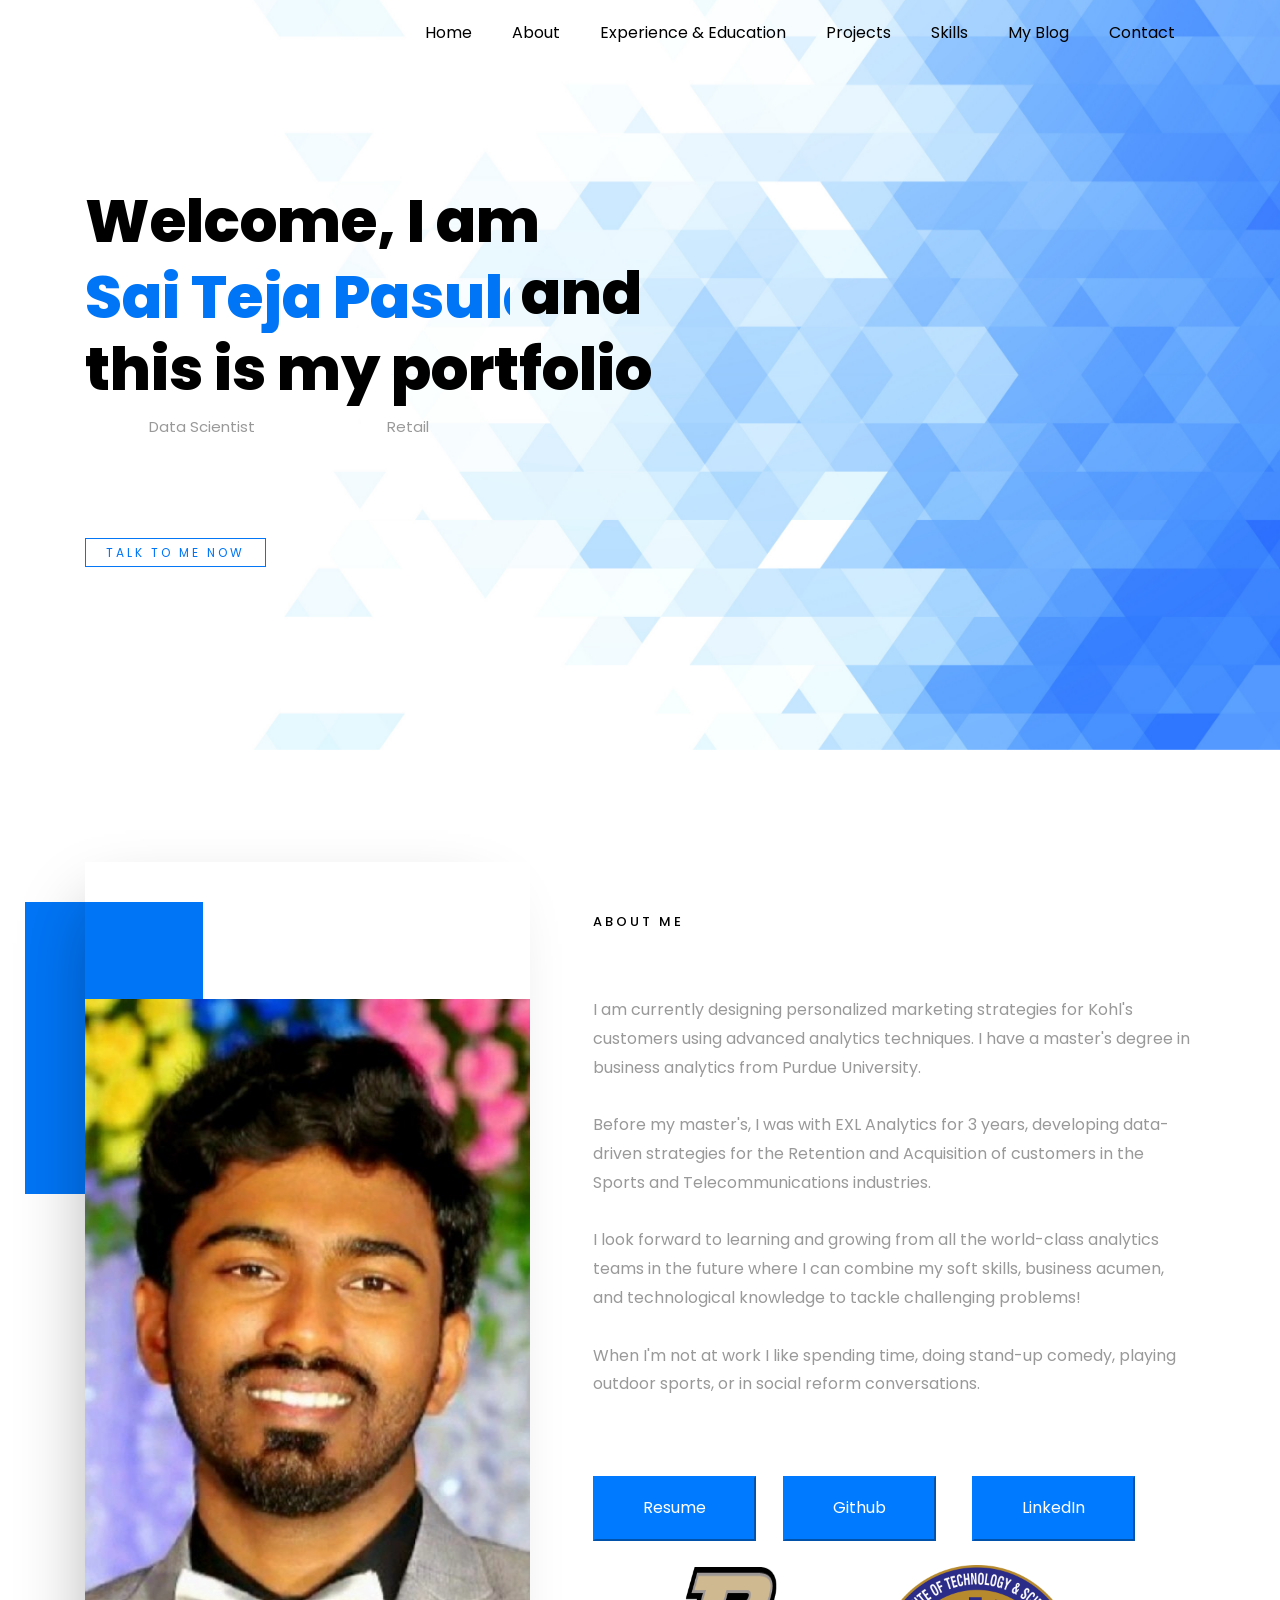
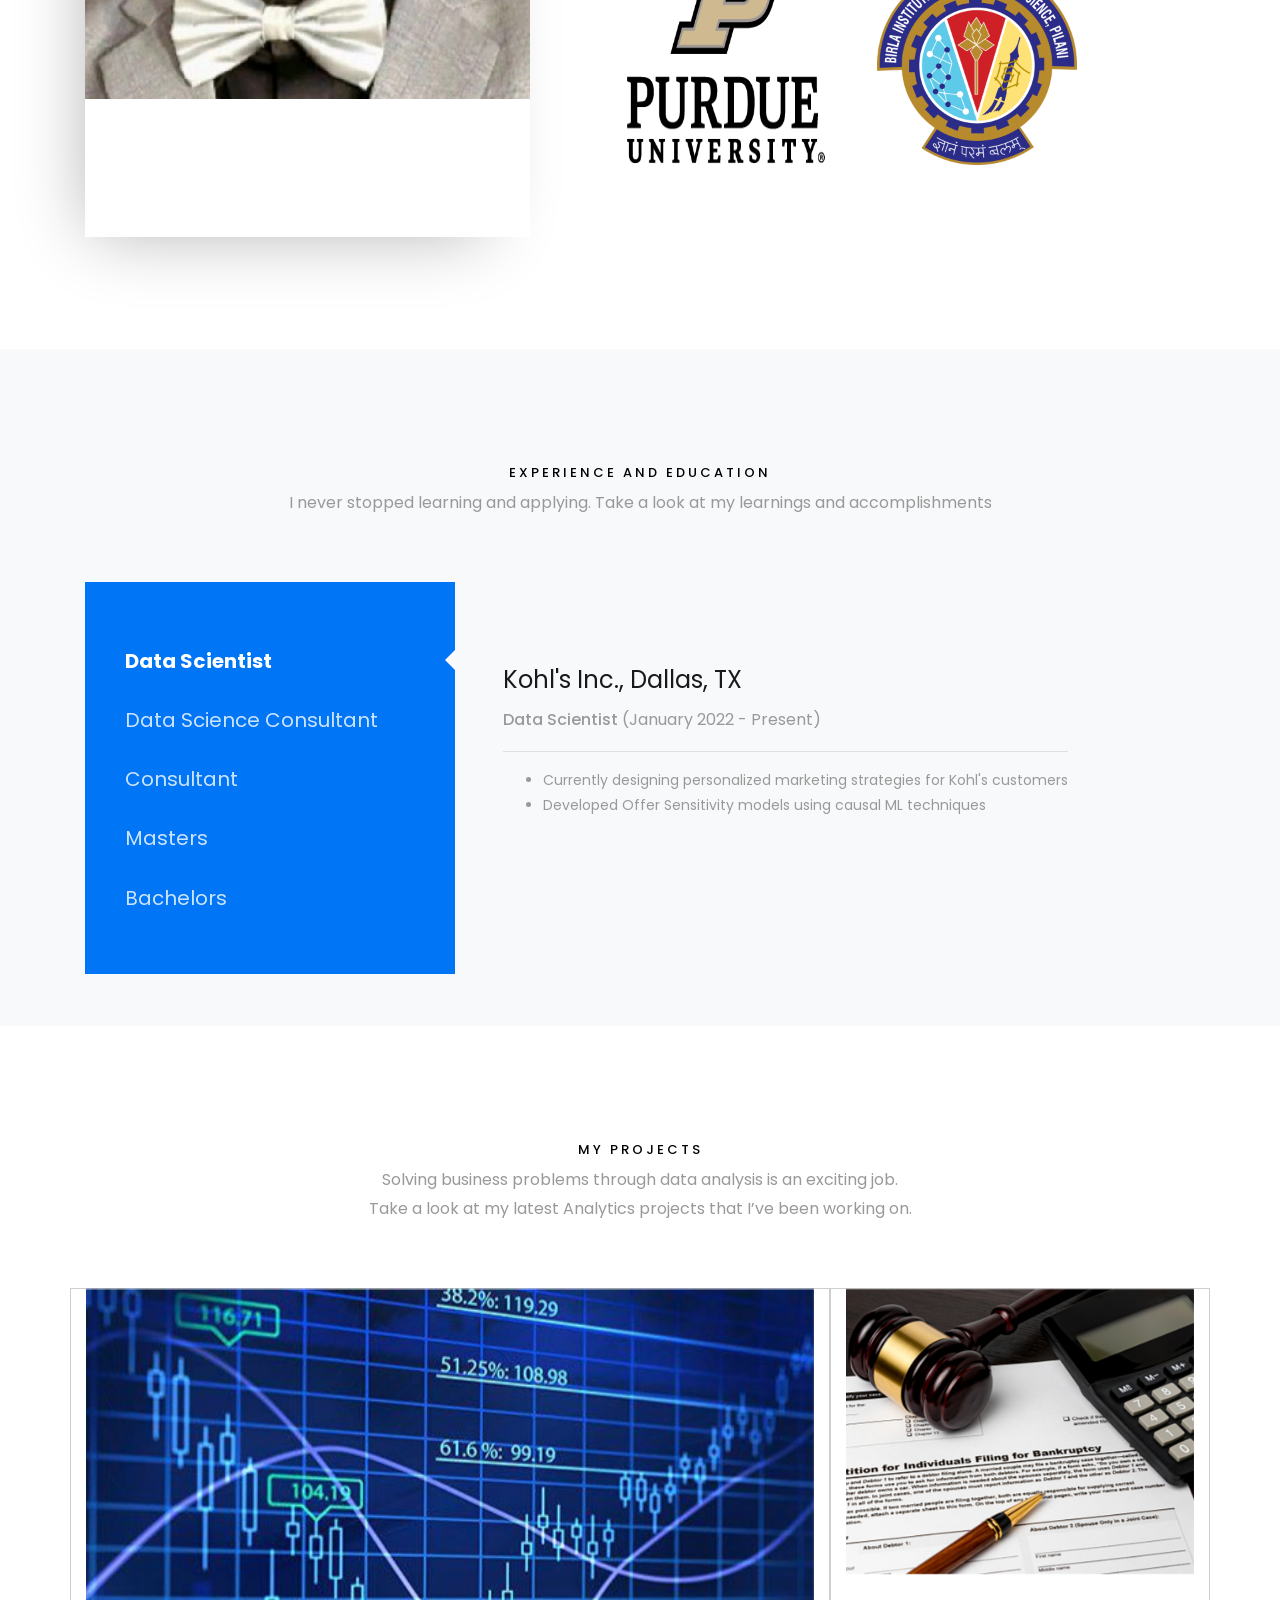
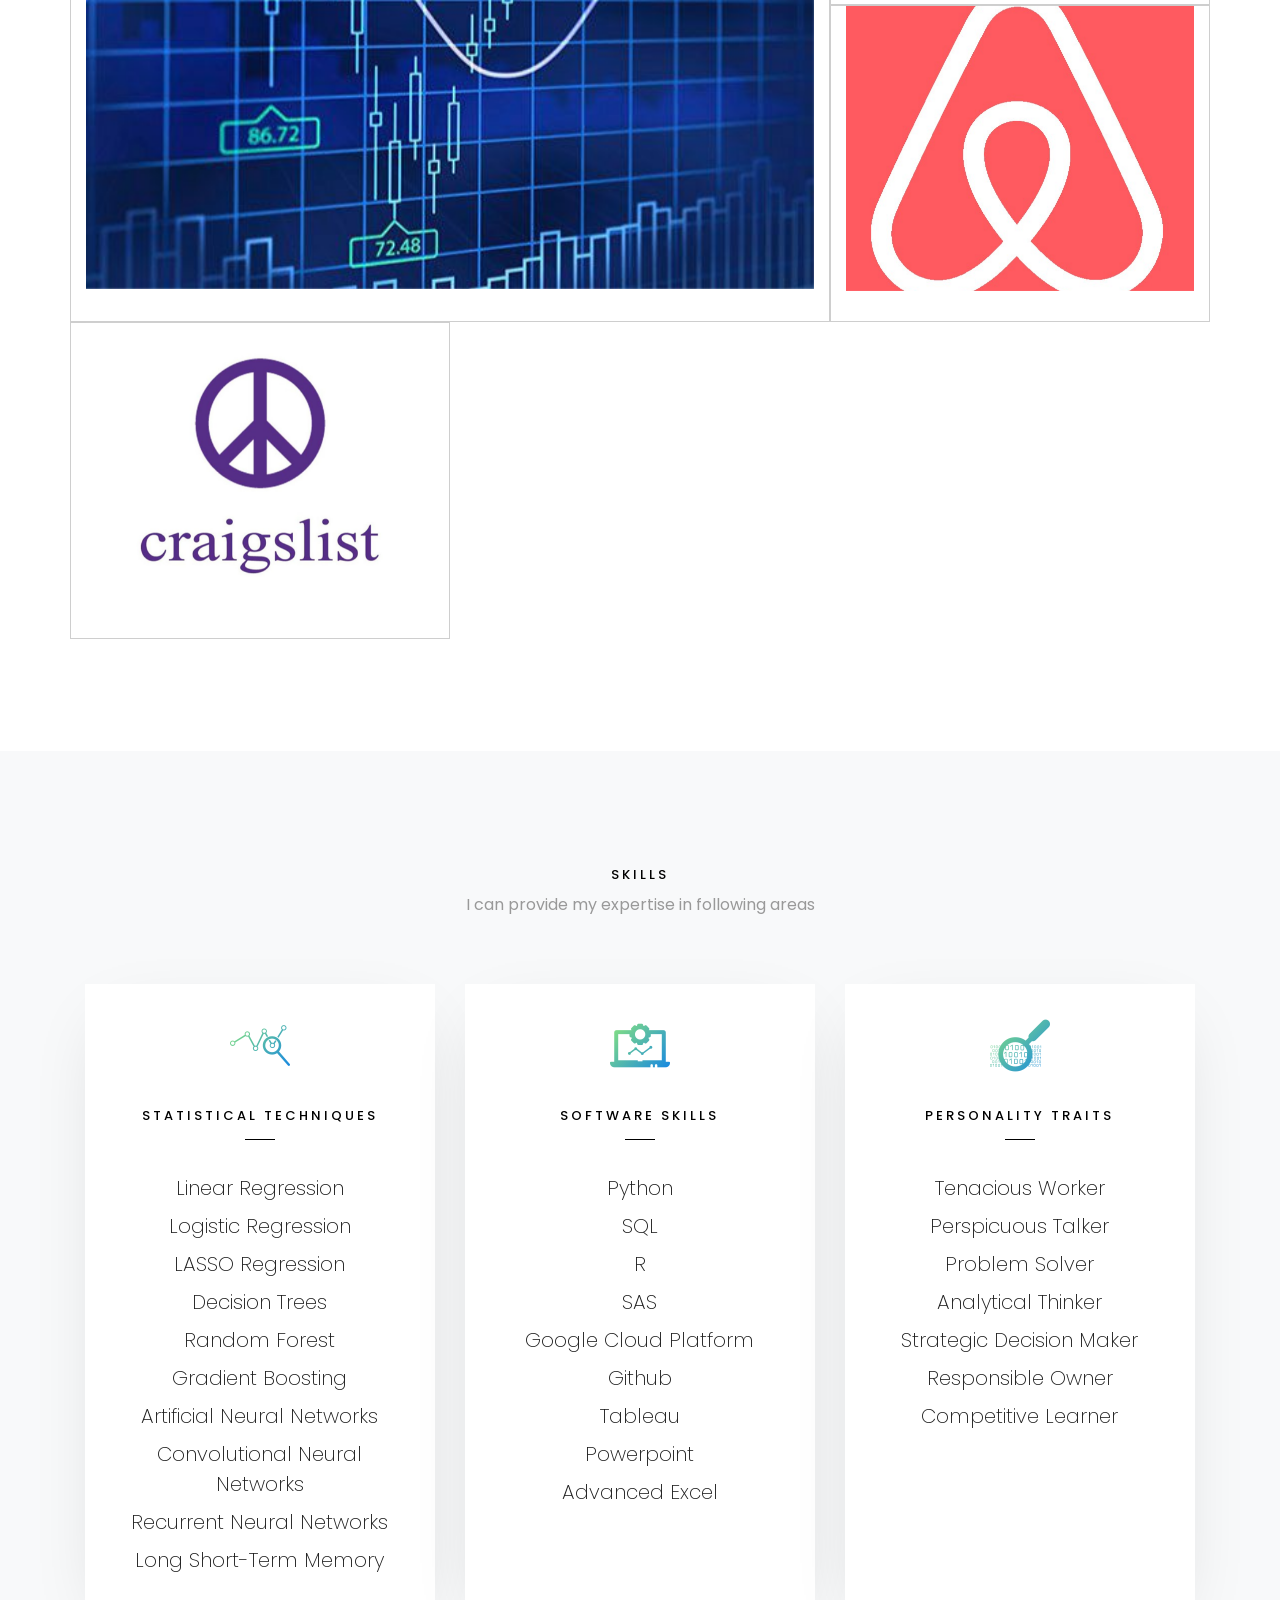
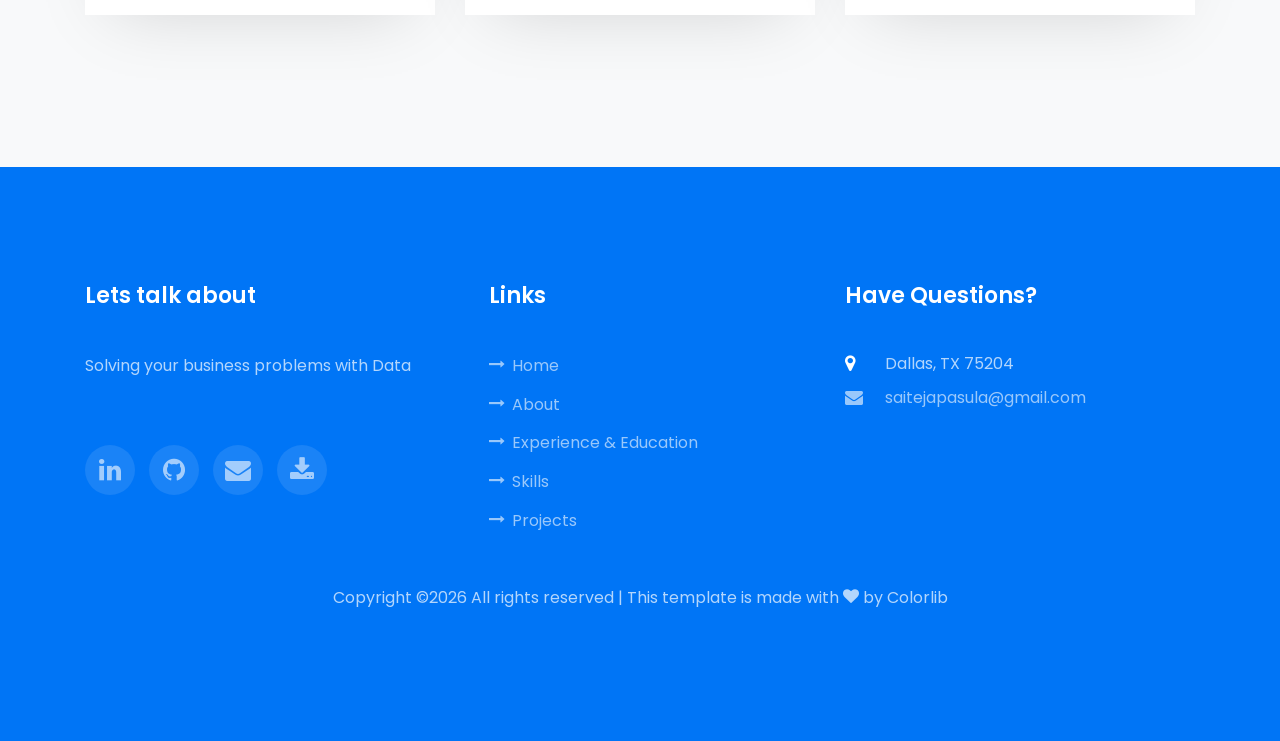
==== Sai/index.html @ 089a7218 "Update index.html" ====
<!DOCTYPE html>
<html lang="en">

<!--Top Ribbon Section-->
  <head>
    <title>Sai Teja Pasula's Portfolio</title>
    <meta charset="utf-8">
    <meta name="viewport" content="width=device-width, initial-scale=1, shrink-to-fit=no">
    
    <link href="https://fonts.googleapis.com/css?family=Poppins:100,200,300,400,500,600,700,800,900" rel="stylesheet">

    <link rel="stylesheet" href="css/open-iconic-bootstrap.min.css">
    <link rel="stylesheet" href="css/animate.css">
    
    <link rel="stylesheet" href="css/owl.carousel.min.css">
    <link rel="stylesheet" href="css/owl.theme.default.min.css">
    <link rel="stylesheet" href="css/magnific-popup.css">

    <link rel="stylesheet" href="css/aos.css">

    <link rel="stylesheet" href="css/ionicons.min.css">
    
    <link rel="stylesheet" href="css/flaticon.css">
    <link rel="stylesheet" href="css/icomoon.css">
    <link rel="stylesheet" href="css/style.css">
	<link rel="icon" type="image/png" href="images/favicon.png">
	<link rel="icon" type="image/png" href="/images/favicon.png">
  </head>
  <body data-spy="scroll" data-target=".site-navbar-target" data-offset="300">
	  
	  
    <nav class="navbar navbar-expand-lg navbar-dark ftco_navbar bg-dark ftco-navbar-light site-navbar-target" id="ftco-navbar">
	    <div class="container">
	      <a class="navbar-brand" href="index.html"></a>
	      <button class="navbar-toggler js-fh5co-nav-toggle fh5co-nav-toggle" type="button" data-toggle="collapse" data-target="#ftco-nav" aria-controls="ftco-nav" aria-expanded="false" aria-label="Toggle navigation">
	        <span class="oi oi-menu"></span> Menu
	      </button>

	      <div class="collapse navbar-collapse" id="ftco-nav">
	        <ul class="navbar-nav nav ml-auto">
	          <li class="nav-item"><a href="#home-section" class="nav-link"><span>Home</span></a></li>
	          <li class="nav-item"><a href="#about-section" class="nav-link"><span>About</span></a></li>
	          <li class="nav-item"><a href="#services-section" class="nav-link"><span>Experience & Education</span></a></li>
			  <li class="nav-item"><a href="#projects-section" class="nav-link"><span>Projects</span></a></li>
			  <li class="nav-item"><a href="#skills-section" class="nav-link"><span>Skills</span></a></li>
	           <li class="nav-item"><a href="https://saitejapasula.medium.com/" class="nav-link" target="_blank"><span>My Blog</span></a></li>
	          <li class="nav-item"><a href="#contact-section" class="nav-link"><span>Contact</span></a></li>
	        </ul>
	      </div>
	    </div>
	  </nav>

<!--home-section starts -->
	  <section id="home-section" class="hero">
		  <div class="home-slider  owl-carousel">
	      <div class="slider-item" style="background-image:url(images/background.jpg);">
	      	<div class="overlay">
	      	</div>
	        <div class="container">
	          <div class="row d-flex no-gutters slider-text align-items-end justify-content-end" data-scrollax-parent="true">
		          <div class="one-forth d-flex align-items-center ftco-animate" data-scrollax=" properties: { translateY: '90%' }">
		          	<div class="text">
			            <h1 class="mb-8 mt-3">Welcome, I  am <span id='shiv'>Sai Teja Pasula</span> and this is my portfolio</h1>
						
						<div style="padding-bottom:4px" id="slotmachine">
							<div class="sl_frame col-md-4">
								<ul class="slot-machine no-bullets" style="text-align:right">
								  <li>Data Scientist</li>
								  <li>Consultant</li>
								  <li>Business Analyst</li>
								</ul>
							</div>
							<div class="sl_frame col-md-4">
								<ul class="slot-machine no-bullets" style="text-align:right">
								  <li>Retail</li>
								  <li>Telecommunications</li>
								  <li>Sports</li>
								</ul>
							</div>

						</div>
						
						<div id="section07" class="demo">
							<a href="#about-section" class="nav-link"><span></span><span></span><span></span></a>
						</div>
						
			            <p><a href="#contact-section" class="btn-custom homebutton" data-animation="fadeInRight" data-delay="1.0s" style="animation-delay:1s;">Talk to me now</a></p>

		            </div>
		          </div>
	        	</div>
	        </div>
	      </div>
	    </div>
    </section>
<!--home-section ends -->


<!--about-section starts -->
    <section class="ftco-about ftco-counter img ftco-section" id="about-section">
    	<div class="container">
    		<div class="row d-flex">
    			<div class="col-md-6 col-lg-5 d-flex">
    				<div class="img-about img d-flex align-items-stretch">
    					<div class="overlay"></div>
	    				<div class="img d-flex align-self-stretch align-items-center" style="background-image:url(images/PST_new.png);background-size: auto 700px;">
	    				</div>
    				</div>
    			</div>
    			<div class="col-md-6 col-lg-7 pl-lg-5 py-5">
    				<div class="row justify-content-start pb-3">
		          <div class="col-md-12 heading-section ftco-animate">
		          	 <span class="subheading">About Me</span>
					<p>
					<br/><br/>
					I am currently designing personalized marketing strategies for Kohl's customers using advanced analytics techniques. I have a master's degree in business analytics from Purdue University. 
					<br/><br/>
					Before my master's, I was with EXL Analytics for 3 years, developing data-driven strategies for the Retention and Acquisition of customers in the Sports and Telecommunications industries.
					<br/><br/>
					I look forward to learning and growing from all the world-class analytics teams in the future where I can combine my soft skills, business acumen, and technological knowledge to tackle challenging problems!
					<br/><br/>
					When I'm not at work I like spending time, doing stand-up comedy, playing outdoor sports, or in social reform conversations.
					<br/><br/>
					</p>
		          </div>
		        </div>

	          <div class="counter-wrap ftco-animate d-flex mt-md-3">
	          	<div class="row">
	          		<div class="col-md-4">
	                	<a href='Resume.pdf' download="Resume_SaiTejaPasula" target="_blank"><input href="" type="submit" value="Resume" class="btn-primary py-3 px-5 aboutmebutton"></a>
          			</div>
          			<div class="col-md-4">
	                	<a href='https://github.com/saiteja-2811' target="_blank"><input type="submit" value="Github" class="btn-primary py-3 px-5 aboutmebutton"></a>
	                </div>
          			<div class="col-md-4">
	                	<a href='https://www.linkedin.com/in/pst1320/' target="_blank"><input type="submit" value="LinkedIn" class="btn-primary py-3 px-5 aboutmebutton"></a>
	                </div>
          		</div>
              	</div>
				
				<div class="counter-wrap ftco-animate d-flex">
					<div class="row">
						<div class="col-md-5 p-4 ml-4">
							<a href="https://krannert.purdue.edu/masters/business-analytics-and-information-management" target="_blank"><img src="images/Purdue.png" alt="Purdue" style="width:200px;height:200px;"></a>
						</div>
						<div class="col-md-5 p-4 ml-4">
							<a href="https://www.bits-pilani.ac.in/Hyderabad/index.aspx"  target="_blank"><img href="" src="images/bitsh.png" alt="Carlson" style="width:200px;height:200px;"></a>
						</div>
					</div>
				</div>
			  
	        </div>
        </div>
    	</div>
    </section>
<!--about-section end -->

<!--experience-section starts -->
	<section class="ftco-section ftco-services bg-light" id="services-section">
      <div class="container">
	  <div class="row justify-content-center pb-5">
          <div class="col-md-12 heading-section text-center ftco-animate">
          	<span class="subheading">Experience and Education</span>
			<p>I never stopped learning and applying. Take a look at my learnings and accomplishments</p> 
          </div>
        </div>

        <div class="row no-gutters">
          <div class="col-md-4 ftco-animate py-5 nav-link-wrap">
            <div class="nav flex-column nav-pills" id="v-pills-tab" role="tablist" aria-orientation="vertical">
		    
				<a class="nav-link px-4 active" id="v-pills-1-tab" data-toggle="pill" href="#v-pills-1" role="tab" aria-controls="v-pills-1" aria-selected="false"><span class="mr-3 flaticon-ideas"></span> Data Scientist</a>

				<a class="nav-link px-4" id="v-pills-2-tab" data-toggle="pill" href="#v-pills-2" role="tab" aria-controls="v-pills-2" aria-selected="false"><span class="mr-3 flaticon-flasks"></span>Data Science Consultant</a>

				<a class="nav-link px-4" id="v-pills-3-tab" data-toggle="pill" href="#v-pills-3" role="tab" aria-controls="v-pills-3" aria-selected="false"><span class="mr-3 flaticon-ideas"></span> Consultant</a>

				<a class="nav-link px-4" id="v-pills-4-tab" data-toggle="pill" href="#v-pills-4" role="tab" aria-controls="v-pills-4" aria-selected="false"><span class="mr-3 flaticon-ideas"></span> Masters</a>
				
		    		<a class="nav-link px-4" id="v-pills-5-tab" data-toggle="pill" href="#v-pills-5" role="tab" aria-controls="v-pills-5" aria-selected="false"><span class="mr-3 flaticon-ideas"></span> Bachelors</a>

		    
              </div>
          </div>

          <div class="col-md-8 ftco-animate d-flex align-items-center">
            
            <div class="tab-content pl-md-5" id="v-pills-tabContent">
		    
	      <div class="tab-pane fade show active" id="v-pills-1" role="tabpanel" aria-labelledby="v-pills-0-tab">
                <h4>Kohl's Inc., Dallas, TX</h4>
				<h6 style="display:inline">Data Scientist</h6><span style="text-align:right;display:inline"> (January 2022 - Present) </span>
				<hr/>
				<ul>
					<li>Currently designing personalized marketing strategies for Kohl's customers</li>
					<li>Developed Offer Sensitivity models using causal ML techniques </li>
                		</ul>

              </div>

              <div class="tab-pane fade py-5" id="v-pills-2" role="tabpanel" aria-labelledby="v-pills-2-tab">
                <h4>Krenicki Center for Machine Learning & Business Analytics, West Lafayette, IN</h4>
				<h6 style="display:inline">Data Science Consultant</h6><span style="text-align:right;display:inline"> (June 2021 - August 2021) </span>
				<hr/>
				<ul>
					<li>Forecasted the lead times for multiple touch points in the client’s supply chain to accurately display the estimated delivery times for the customers on the client’s website and improve customer satisfaction score</li>
					<li>Reduced the error in lead time forecasts by 30% and increased customer satisfaction score from 65 to 74</li>
                		</ul>

              </div>

              <div class="tab-pane fade py-5" id="v-pills-3" role="tabpanel" aria-labelledby="v-pills-3-tab">
                <h4>EXL Service, Bengaluru, India</h4>
				<h6 style="display:inline">Consultant</h6><span style="text-align:right;display:inline"> (September 2017 - November 2020) </span>
				<hr/>
				<ul>
					<li><strong>Customer Classification | </strong>Classified customers based on probability to churn for the next 3 months and designed effective retention strategies that decreased the churn rate by 8% within 14 months.</li>
					<li><strong>TV Rating Estimation | </strong>Identified key factors those impact client’s TV ratings and estimated these ratings with an Adj-R2 ≈ 0.92 & MAPE ≈ 4.5%; thereby aiding the client to sign a $130 million deal with broadcasters.</li>
					<li><strong>Acquisition Campaign Planning | </strong>Developed a framework and measured the effectiveness of marketing campaign run on Radio; Deployed A/B testing to compare pre- vs post-campaign cost per order; Identified best Metropolitan Statistical Areas (MSA) responsive to campaign and saved $200K future marketing spends.</li>
					<li><strong>Fan Segmentation | </strong>Segmented fans into clusters based on behavior towards various client products in merchandise, fantasy, and tickets; Assigned a profile to each cluster, based on each variable’s contribution to distinguish clusters from each other. These clusters are being used to design targeted marketing strategies.</li>
                		</ul>
              </div>

              <div class="tab-pane fade py-5" id="v-pills-4" role="tabpanel" aria-labelledby="v-pills-4-tab">
                <h4>Purdue University, West Lafayette, IN<br/> Krannert School of Management</h4>
				<h6 style="display:inline">MS, Business Analytics & Information Management</h6><span style="text-align:right;display:inline"> (January 2021 - December 2021) </span>
				<hr/>
				<h10> Relevant Course Work </h10>
				<div class ='row'>
				<div class="col-md-6">
				<p>
					<span class="hidden-phone">
						<ul>
							<li>Business Analytics</li>
							<li>Data Mining</li>
							<li>Time Series Forecasting</li>
							<li>Analyzing Unstructured Data </li>
							<li>Machine Learning</li>
						</ul>
					</span>
				</p>
				</div>

				<div class="col-md-6">
				<p>
					<span class="hidden-phone">
						<ul>
							<li>Deep Learning</li>
							<li>Model Deployment</li>
							<li>Pricing Strategies & Analysis</li>
							<li>Marketing Analytics</li>
							<li>Brand Management</li>
						</ul>
					</span>
				</p>
				</div>

				</div>
              </div>

              <div class="tab-pane fade py-5" id="v-pills-5" role="tabpanel" aria-labelledby="v-pills-5-tab">
                <h4>Birla Institute of Technology & Science, Hyderabad</h4>
				<h6 style="display:inline">B.E, Electronics & Instrumentation</h6><span style="text-align:right;display:inline"> (2013 - 2017) </span>
				<hr/>
				<h10> Relevant Course Work </h10>
				<div class ='row'>
				<div class="col-md-6">
				<p>
					<span class="hidden-phone">
						<ul>
							<li>Linear Algebra</li>
							<li>Calculus</li>
							<li>Probability & Statistics</li>
							<li>C Programming</li>
						</ul>
					</span>
				</p>	
				</div>
				
				<div class="col-md-6">
				<p>
					<span class="hidden-phone">
						<ul>
							<li>Differential Equations</li>
							<li>Database Management Systems</li>
							<li>Statistical Inferences & Applications</li>
							<li>Graphs & Networks</li>
						</ul>
					</span>
				</p>	
				</div>
				</div>
              </div>

            </div>
          </div>
        </div>
      </div>
    </section>
<!--experience-section ends -->
		
<!--projects-section starts -->
	<section class="ftco-section ftco-project" id="projects-section">
    	<div class="container">
    		<div class="row justify-content-center pb-5">
          <div class="col-md-12 heading-section text-center ftco-animate">
          	<span class="subheading">My Projects</span>
            <p>Solving business problems through data analysis is an exciting job.<br/> Take a look at my latest Analytics projects that I’ve been working on.</p>
          </div>
        </div>
    		<div class="row">
    			<div class="col-md-8" style="border:1px solid #cecece;">
					<a href="https://saitejapasula.medium.com/trading-strategies-using-image-classification-e7c50cef1e35" target="_blank">
    				<div class="project img ftco-animate img-2 d-flex justify-content-center align-items-center" style="background-image: url(images/stock.jpg);cursor:pointer;">
    					<div class="overlay"></div>
	    				<div class="text text-center p-4">
	    					<span>Trading Strategies using Image Classification, Python</span>
							<hr/>
							<p style="color:rgba(255,255,255,0.8)">Constructed a decision-making tool to classify an image comprising the plot of historical daily close values of S&P Global 500 firms, to either sell or buy the stock using image recognition and deep learning techniques and obtained an F1-Score ≈ 0.94</p>
	    				</div>
    				</div>
					</a>
    			</div>
    			<div class="col-md-4">
    				<div class="row">
    					<div class="col-md-12" style="border:1px solid #cecece;">
							<div class="project img ftco-animate d-flex justify-content-center align-items-center" style="background-image: url(images/bankruptcy.jpg);cursor:pointer;">
		    					<div class="overlay"></div>
			    				<div class="text text-center p-4">
									<span>Bankruptcy Prediction </span>
									<hr/>
									<p style="color:rgba(255,255,255,0.8)">Devised a classification model to predict the bankruptcy of firms based on current financial information using gradient boosting techniques and obtained an AUC ≈ 0.93.</p>
			    				</div>
		    				</div>

	    				</div>
	    				<div class="col-md-12" style="border:1px solid #cecece;">
		    				<div class="project img ftco-animate d-flex justify-content-center align-items-center" style="background-image: url(images/airbnb.png);cursor:pointer;">
		    					<div class="overlay"></div>
			    				<div class="text text-center p-4">
			    					<span>Airbnb Retention Strategy</span>
									<hr/>
									<p style="color:rgba(255,255,255,0.8)">Formulated a retention strategy for properties that would leave Airbnb the following year based on the historical bookings and amenities data; thereby increasing the profits by 14.8%.</p>
			    				</div>
		    				</div>
						
	    				</div>
    				</div>
    			</div>
    			<div class="col-md-4" style="border:1px solid #cecece;">
    				<div class="project img ftco-animate d-flex justify-content-center align-items-center" style="background-image: url(images/craigslist.png);cursor:pointer;">
    					<div class="overlay"></div>
	    				<div class="text text-center p-4">
	    					<!-- <h3><a href="#">Sports Analytics</a></h3>-->
	    					<span>NLP Classification on Craigslist </span>
							<hr/>
							<p style="color:rgba(255,255,255,0.8)">Designed a moderation system to flag the derogatory comments and solve the hate speech problem in craigslist discussion forums using NLP techniques with an F1 score ≈ of 0.74.</p>
	    				</div>
    				</div>
  				</div>
<!--  				<div class="col-md-8">-->
<!--    				<div class="project img ftco-animate d-flex justify-content-center align-items-center" style="background-image: url(images/Minne.png);cursor:pointer;">-->
<!--    					<div class="overlay"></div>-->
<!--	    				<div class="text text-center p-4">-->
<!--	    					&lt;!&ndash; <h3><a href="#">Soybeans Futures Forecasting</a></h3>&ndash;&gt;-->
<!--	    					<span>Advance Machine Learning and Text Analytics</span>-->
<!--							<p style="color:rgba(255,255,255,0.8)">Extracted sentiments from soybean tweets using Text blob and forecasted soybeans futures using XGBoost, and LSTM in Python with MAPE of 0.2%/stock, resulted in potential yearly savings of $5200 per farmer</p>-->
<!--	    				</div>-->
<!--    				</div>-->
<!--  				</div>-->
    		</div>
    	</div>
    </section>

<!--projects-section ends -->

<!--skills-section starts -->
		
		<section class="ftco-section bg-light" id="skills-section">
			<div class="container">
				<div class="row justify-content-center pb-5">
          <div class="col-md-12 heading-section text-center ftco-animate">
          	<span class="subheading">Skills</span>
			<p>I can provide my expertise in following areas </p>
          </div>
        </div>
				
        <div class="row">
					<div class="col-md-4 text-center d-flex ftco-animate">
						<div class="services-1">
							<span class="icon">
								<i class="flaticon-data-analysis-symbol"></i>
							</span>
							<div class="desc" >
								<h3 class="mb-5"><a href="#">Statistical Techniques</a></h3>
								<h5 style="font-weight: 250;">Linear Regression</h5>
								<h5 style="font-weight: 250;">Logistic Regression</h5>
								<h5 style="font-weight: 250;">LASSO Regression</h5>
								<h5 style="font-weight: 250;">Decision Trees</h5>
								<h5 style="font-weight: 250;">Random Forest</h5>
								<h5 style="font-weight: 250;">Gradient Boosting</h5>
								<h5 style="font-weight: 250;">Artificial Neural Networks</h5>
								<h5 style="font-weight: 250;">Convolutional Neural Networks</h5>
								<h5 style="font-weight: 250;">Recurrent Neural Networks</h5>
								<h5 style="font-weight: 250;">Long Short-Term Memory</h5>
							</div>
						</div>
					</div>

					<div class="col-md-4 text-center d-flex ftco-animate">
						<div class="services-1">
							<span class="icon">
								<i class="flaticon-laptop-analysis"></i>
							</span>
							<div class="desc">
								<h3 class="mb-5"><a href="#">Software Skills</a></h3>
								<h5 style="font-weight: 250;">Python</h5>
								<h5 style="font-weight: 250;">SQL</h5>
								<h5 style="font-weight: 250;">R</h5>
								<h5 style="font-weight: 250;">SAS</h5>
								<h5 style="font-weight: 250;">Google Cloud Platform</h5>
								<h5 style="font-weight: 250;">Github</h5>
								<h5 style="font-weight: 250;">Tableau</h5>
								<h5 style="font-weight: 250;">Powerpoint</h5>
								<h5 style="font-weight: 250;">Advanced Excel</h5>

							</div>
						</div>
					</div>

					<div class="col-md-4 text-center d-flex ftco-animate">
						<div class="services-1">
							<span class="icon">
								<i class="flaticon-binary-data-search-symbol"></i>
							</span>
							<div class="desc" >
								<h3 class="mb-5"><a href="#">Personality Traits</a></h3>
								<h5 style="font-weight: 250;">Tenacious Worker</h5>
								<h5 style="font-weight: 250;">Perspicuous Talker</h5>
								<h5 style="font-weight: 250;">Problem Solver</h5>
								<h5 style="font-weight: 250;">Analytical Thinker</h5>
								<h5 style="font-weight: 250;">Strategic Decision Maker</h5>
								<h5 style="font-weight: 250;">Responsible Owner</h5>
								<h5 style="font-weight: 250;">Competitive Learner</h5>
							</div>
						</div>
					</div>
				</div>
			</div>
		</section>
 

<!--Footer Begins-->
    <footer class="ftco-footer ftco-section" id = "contact-section">
      <div class="container">
        <div class="row mb-4">
          <div class="col-md">
            <div class="ftco-footer-widget mb-3">
              <h2 class="ftco-heading-2">Lets talk about</h2>
              <p>Solving your business problems with Data</p>
              <ul class="ftco-footer-social list-unstyled float-md-left float-lft mt-5">
                <li class="ftco-animate"><a href="https://www.linkedin.com/in/pst1320/" target="_blank"><span class="icon-linkedin"></span></a></li>
                <li class="ftco-animate"><a href="https://github.com/saiteja-2811" target="_blank"><span class="icon-github"></span></a></li>
                <li class="ftco-animate"><a href="mailto: saitejapasula@gmail.com" target="_blank"><span class="icon-envelope"></span></a></li>
				<li class="ftco-animate"><a href='Resume.pdf' download="Resume_SaiTejaPasula" target="_blank"><span class="icon-download"></span></a></li>
              </ul>
            </div>
          </div>
          <div class="col-md">
            <div class="ftco-footer-widget mb-4 ml-md-4">
              <h2 class="ftco-heading-2">Links</h2>
              <ul class="list-unstyled">
                <li><a href="#home-section"><span class="icon-long-arrow-right mr-2"></span>Home</a></li>
                <li><a href="#about-section"><span class="icon-long-arrow-right mr-2"></span>About</a></li>
				<li><a href="#services-section"><span class="icon-long-arrow-right mr-2"></span>Experience & Education</a></li>
                <li><a href="#skills-section"><span class="icon-long-arrow-right mr-2"></span>Skills</a></li>
                <li><a href="projects-section"><span class="icon-long-arrow-right mr-2"></span>Projects</a></li>
				<!-- <li><a href="blog-section"><span class="icon-long-arrow-right mr-2"></span>My Blog</a></li> -->
                <!-- <li><a href="#contact-section"><span class="icon-long-arrow-right mr-2"></span>Contact</a></li>-->
              </ul>
            </div>
          </div>
          
          <div class="col-md">
            <div class="ftco-footer-widget mb-4">
            	<h2 class="ftco-heading-2">Have Questions?</h2>
            	<div class="block-23 mb-3">
	              <ul>
	                <li><span class="icon icon-map-marker"></span><span class="text">Dallas, TX 75204</span></li>
	                <li><a href="#"><span class="icon icon-envelope"></span><span class="text">saitejapasula@gmail.com</span></a></li>
	              </ul>
	            </div>
            </div>
          </div>
        </div>
        <div class="row">
          <div class="col-md-12 text-center">

            <p><!-- Link back to Colorlib can't be removed. Template is licensed under CC BY 3.0. -->
  Copyright &copy;<script>document.write(new Date().getFullYear());</script> All rights reserved | This template is made with <i class="icon-heart color-danger" aria-hidden="true"></i> by <a href="https://colorlib.com" target="_blank">Colorlib</a>
  <!-- Link back to Colorlib can't be removed. Template is licensed under CC BY 3.0. --></p>
          </div>
        </div>
      </div>
    </footer>
    
  

  <!-- loader -->
  <div id="ftco-loader" class="show fullscreen"><svg class="circular" width="48px" height="48px"><circle class="path-bg" cx="24" cy="24" r="22" fill="none" stroke-width="4" stroke="#eeeeee"/><circle class="path" cx="24" cy="24" r="22" fill="none" stroke-width="4" stroke-miterlimit="10" stroke="#F96D00"/></svg></div>


  <script src="js/jquery.min.js"></script>
  <script src="js/jquery-migrate-3.0.1.min.js"></script>
  <script src="js/popper.min.js"></script>
  <script src="js/bootstrap.min.js"></script>
  <script src="js/jquery.easing.1.3.js"></script>
  <script src="js/jquery.waypoints.min.js"></script>
  <script src="js/jquery.stellar.min.js"></script>
  <script src="js/owl.carousel.min.js"></script>
  <script src="js/jquery.magnific-popup.min.js"></script>
  <script src="js/aos.js"></script>
  <script src="js/jquery.animateNumber.min.js"></script>
  <script src="js/scrollax.min.js"></script>
  
  <script src="js/main.js"></script>
   <script async src="https://www.googletagmanager.com/gtag/js?id=UA-162631146-1"></script>
<script>
  window.dataLayer = window.dataLayer || [];
  function gtag(){dataLayer.push(arguments);}
  gtag('js', new Date());

  gtag('config', 'UA-162631146-1');
</script>
 
  </body>
</html>
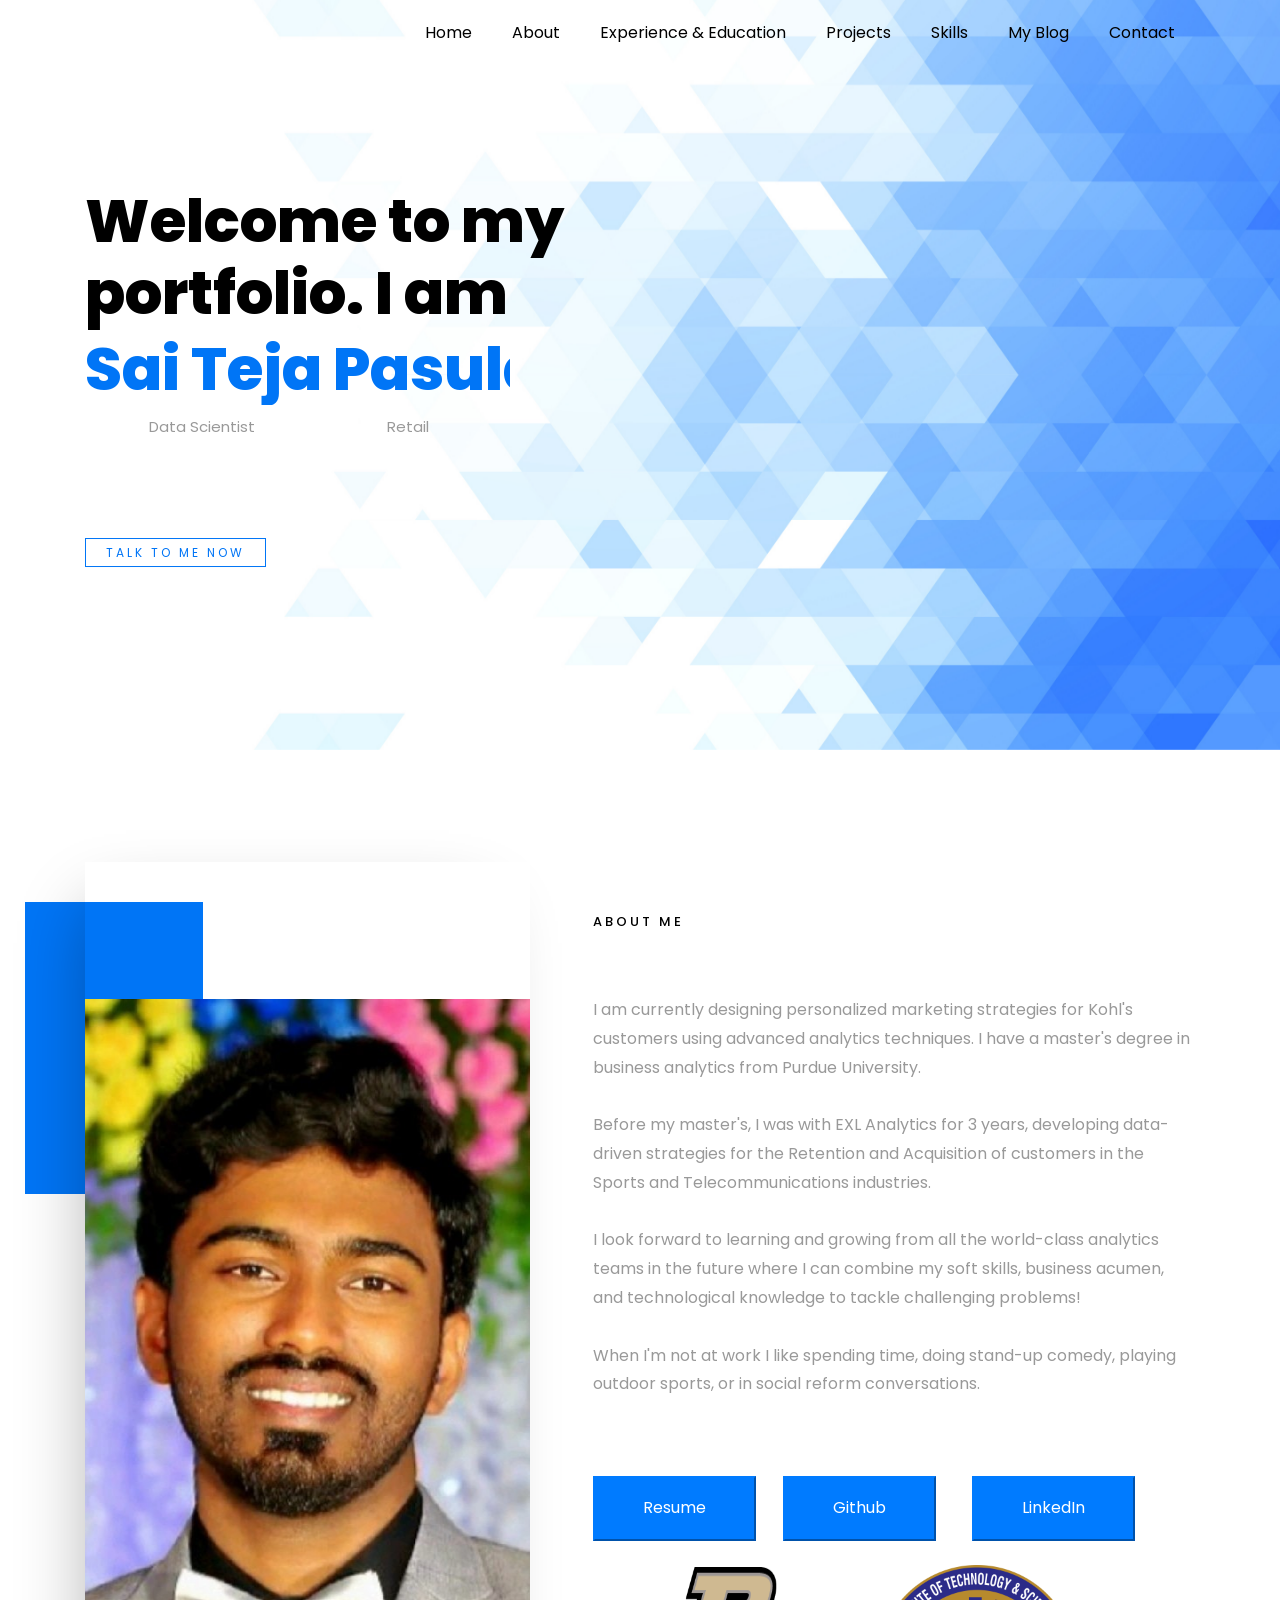
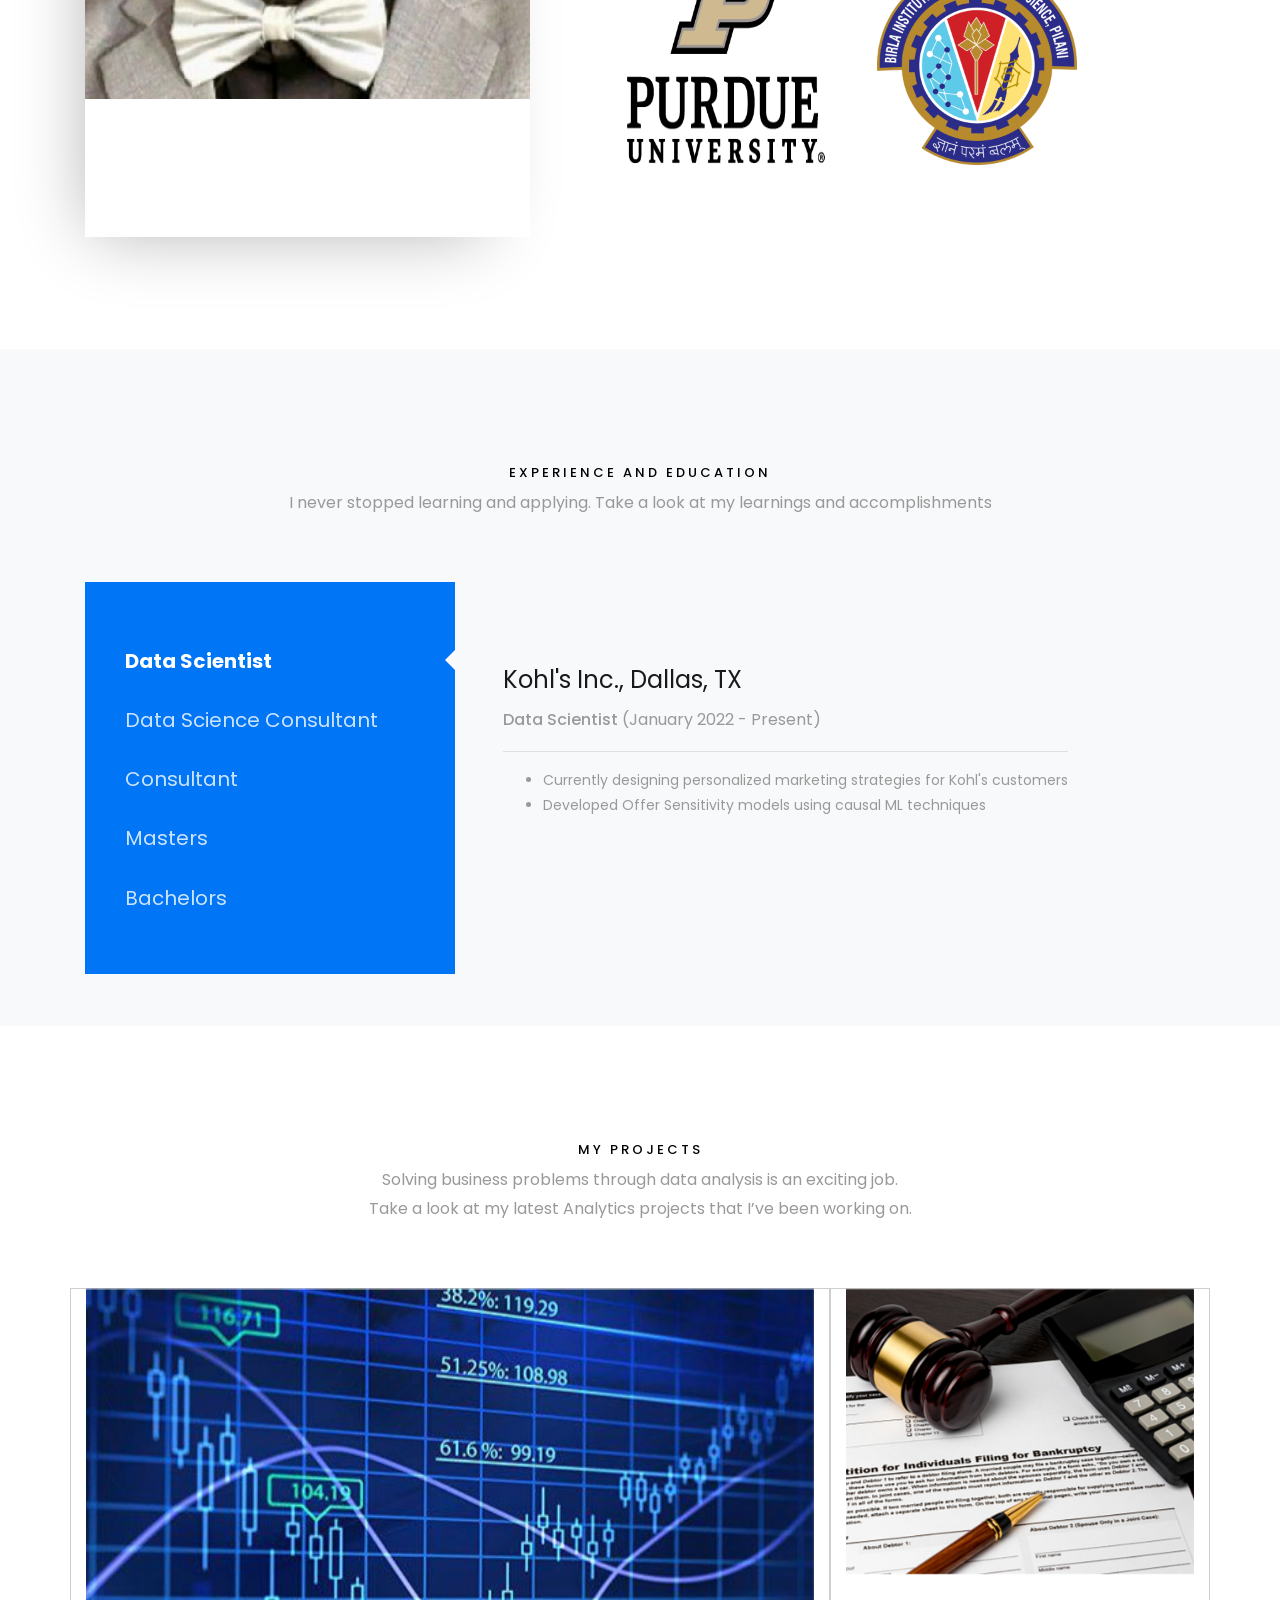
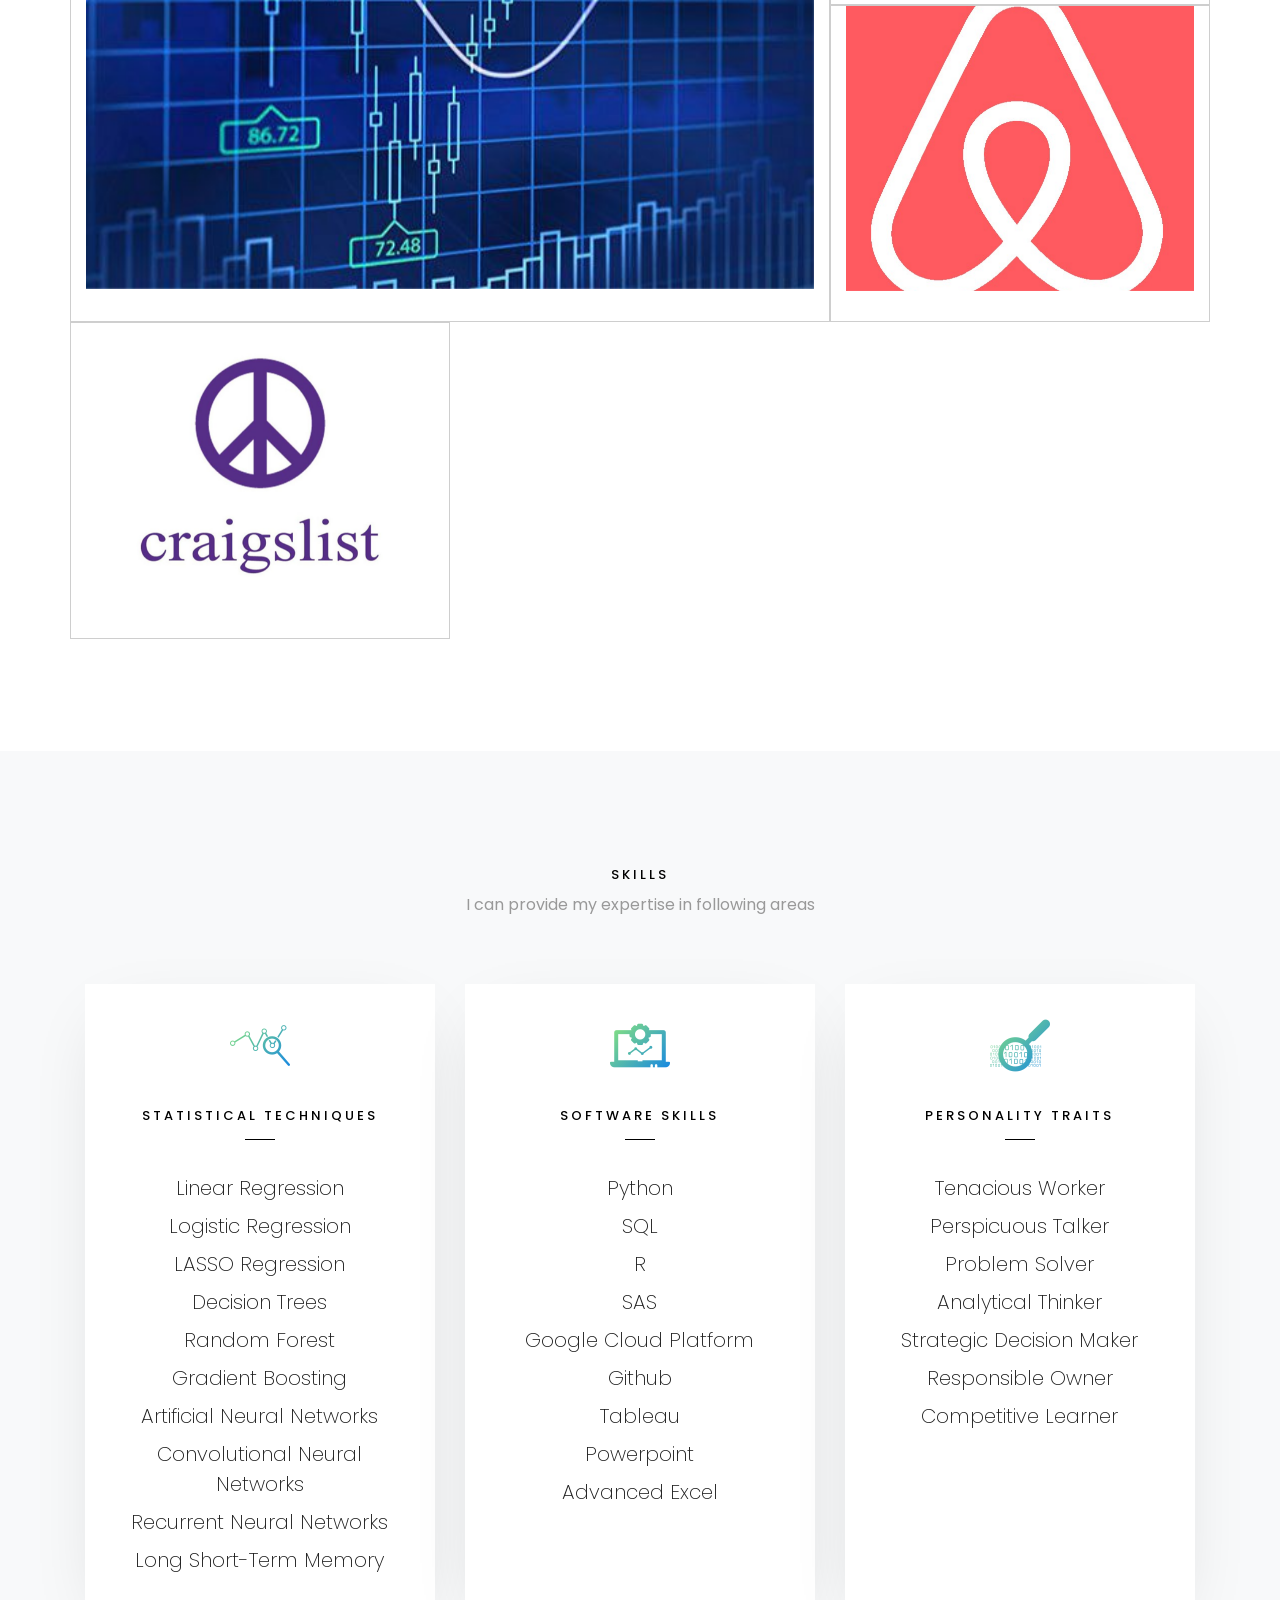
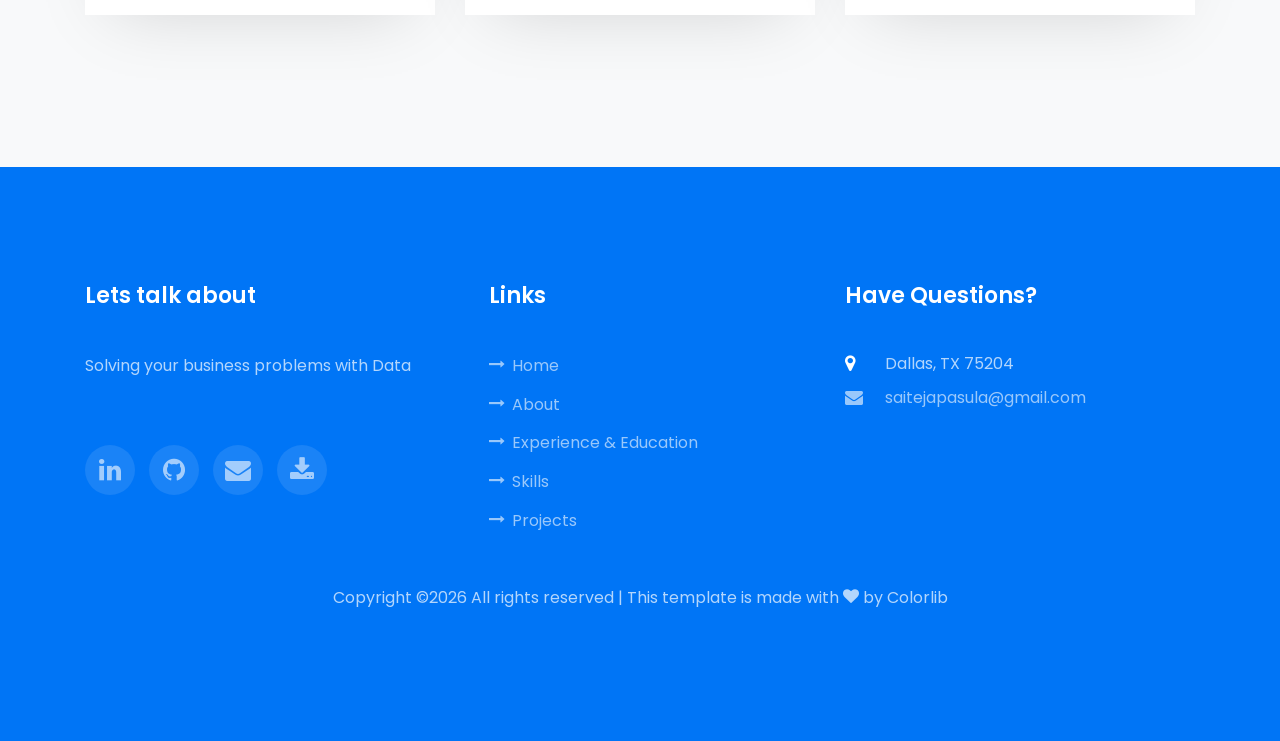
==== commit 8b7d0503: "Update index.html" ====
--- a/Sai/index.html
+++ b/Sai/index.html
@@ -60,7 +60,7 @@
 	          <div class="row d-flex no-gutters slider-text align-items-end justify-content-end" data-scrollax-parent="true">
 		          <div class="one-forth d-flex align-items-center ftco-animate" data-scrollax=" properties: { translateY: '90%' }">
 		          	<div class="text">
-			            <h1 class="mb-8 mt-3">Welcome, I  am <span id='shiv'>Sai Teja Pasula</span> and this is my portfolio</h1>
+			            <h1 class="mb-8 mt-3">Welcome to my portfolio. I  am <br><span id='shiv'>Sai Teja Pasula</span></br></h1>
 						
 						<div style="padding-bottom:4px" id="slotmachine">
 							<div class="sl_frame col-md-4">
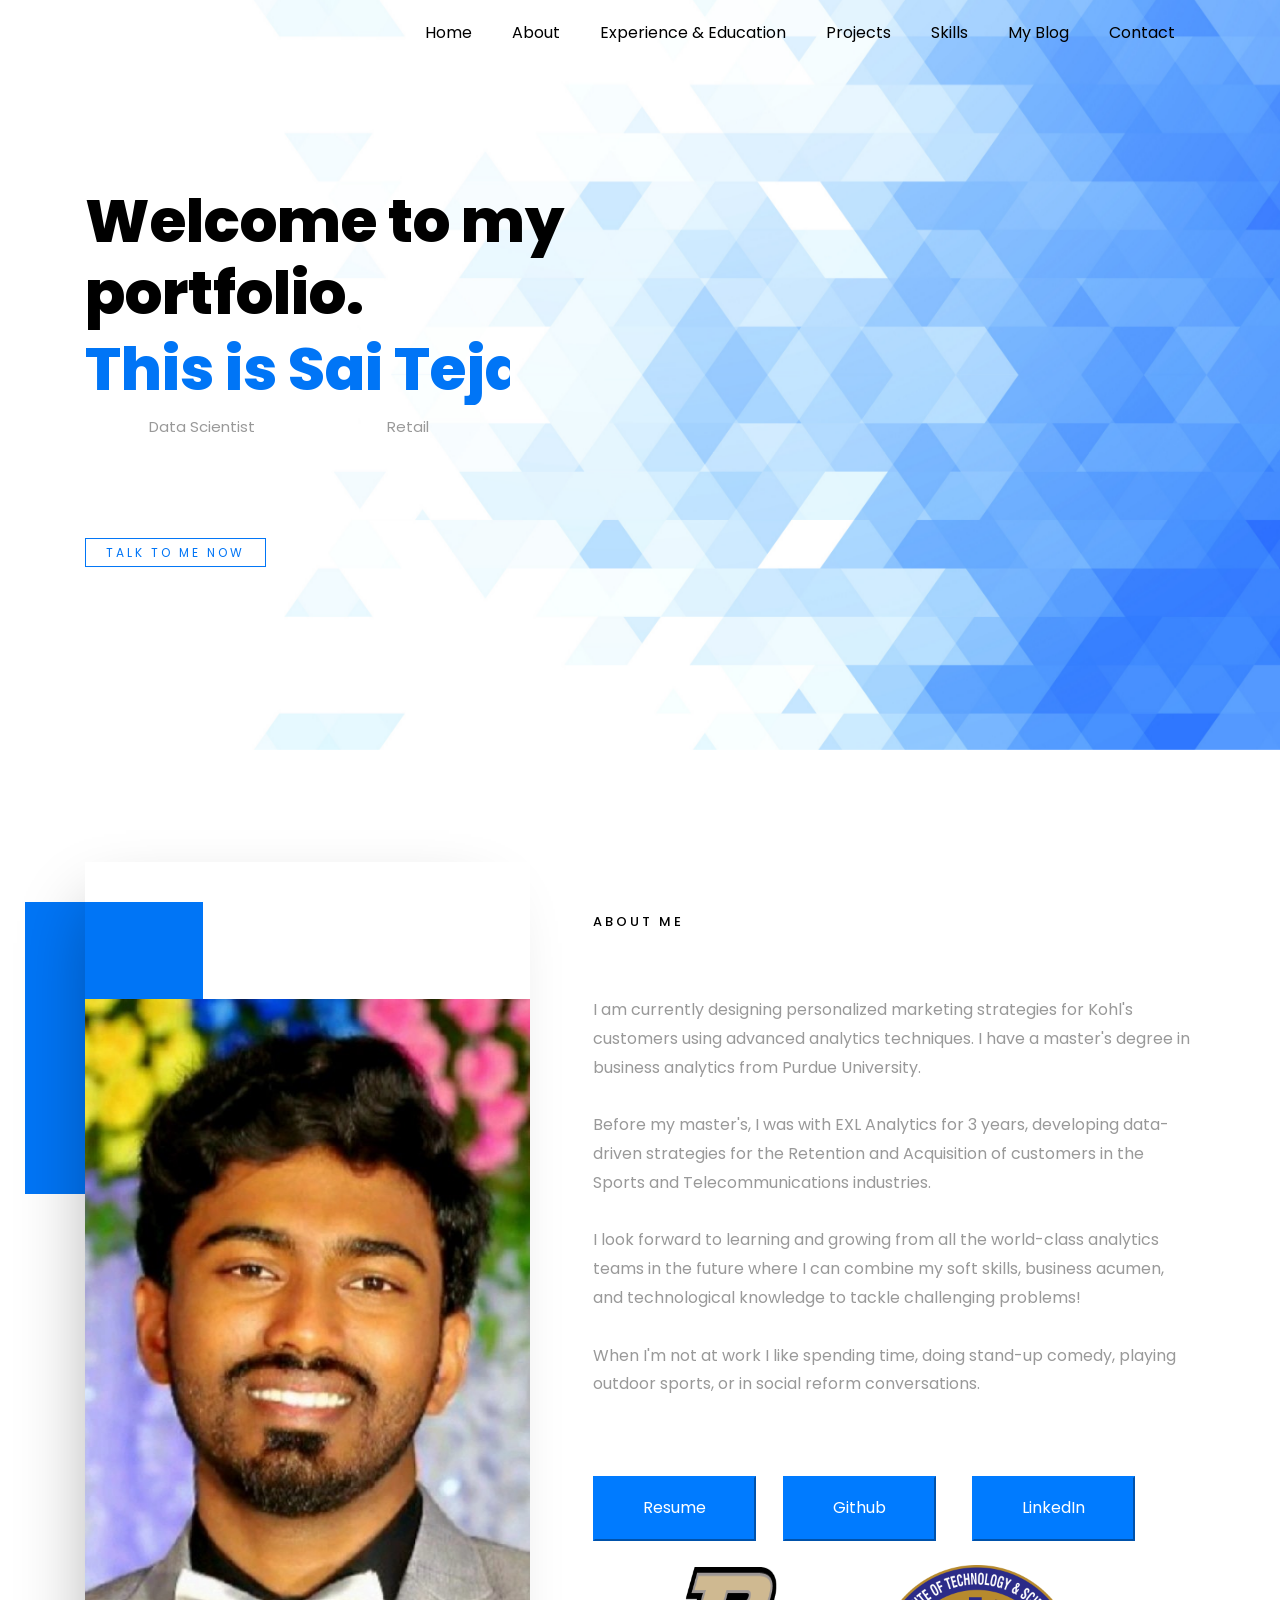
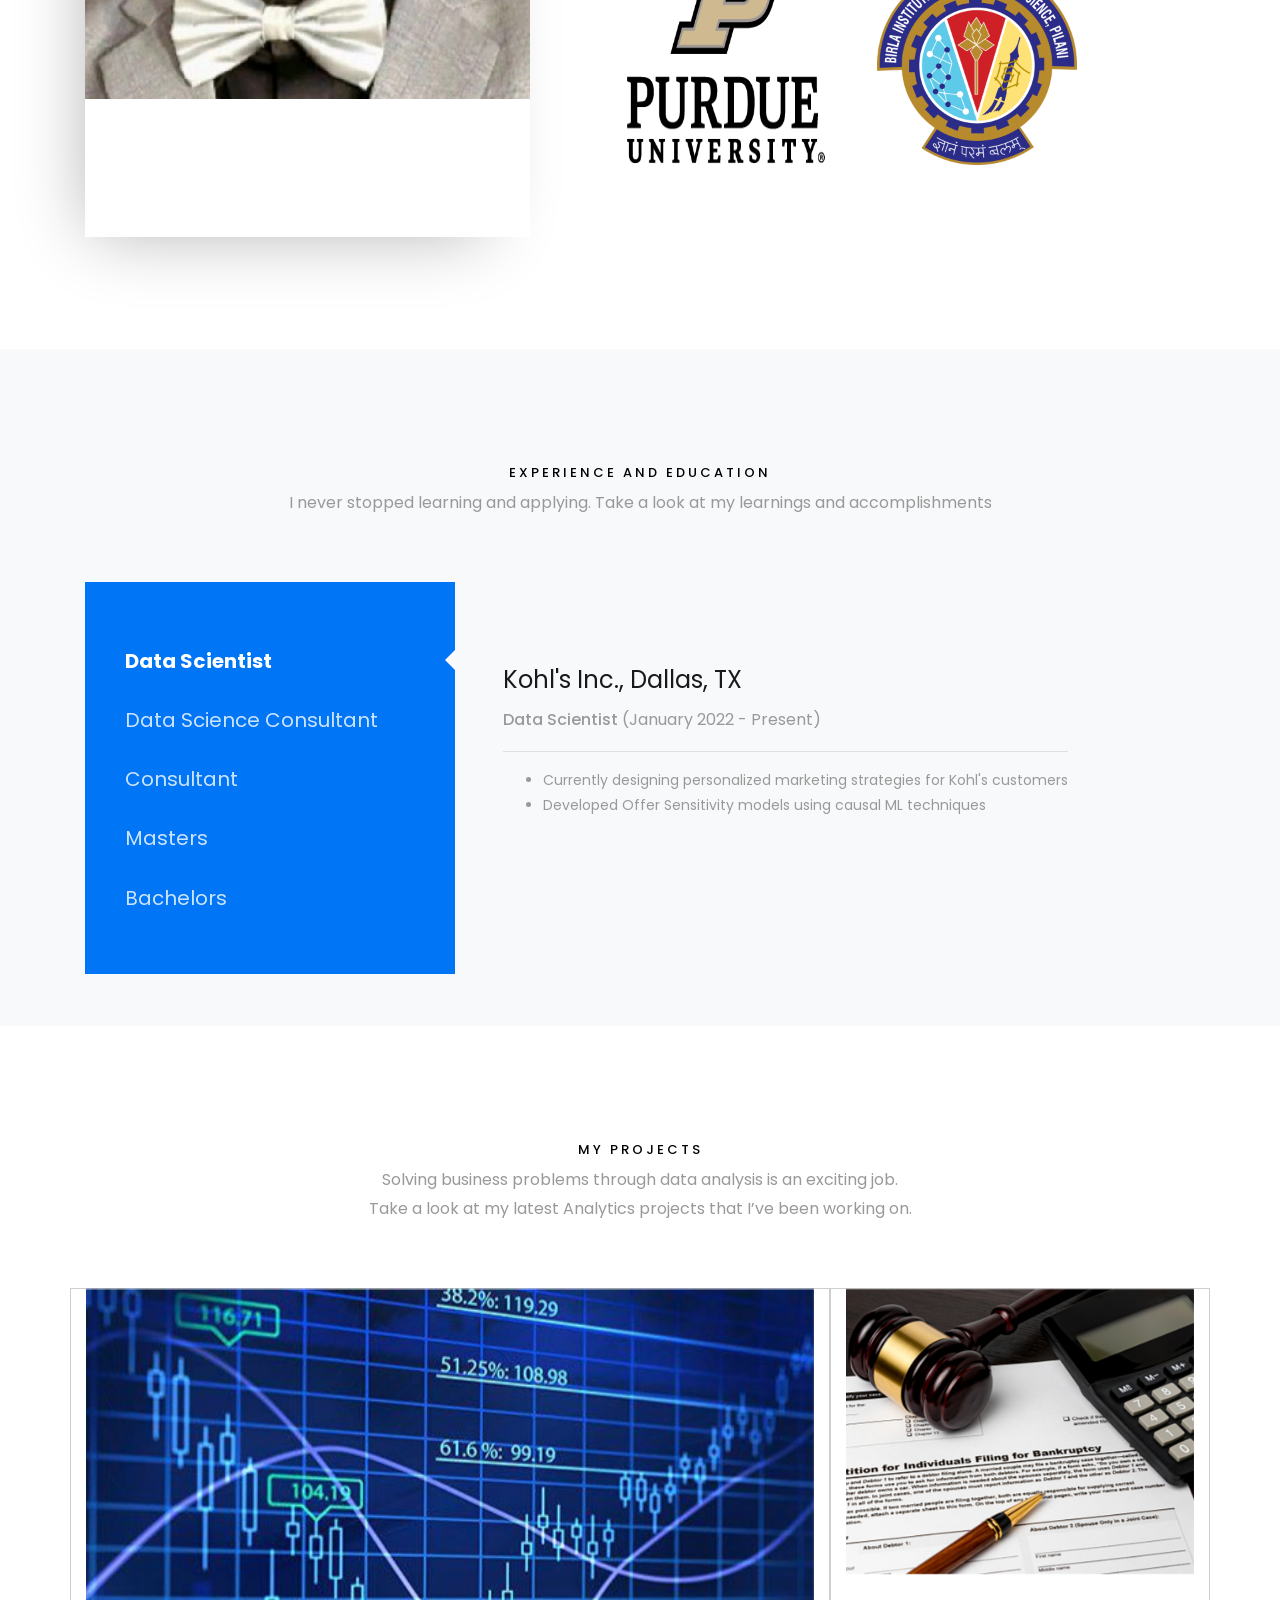
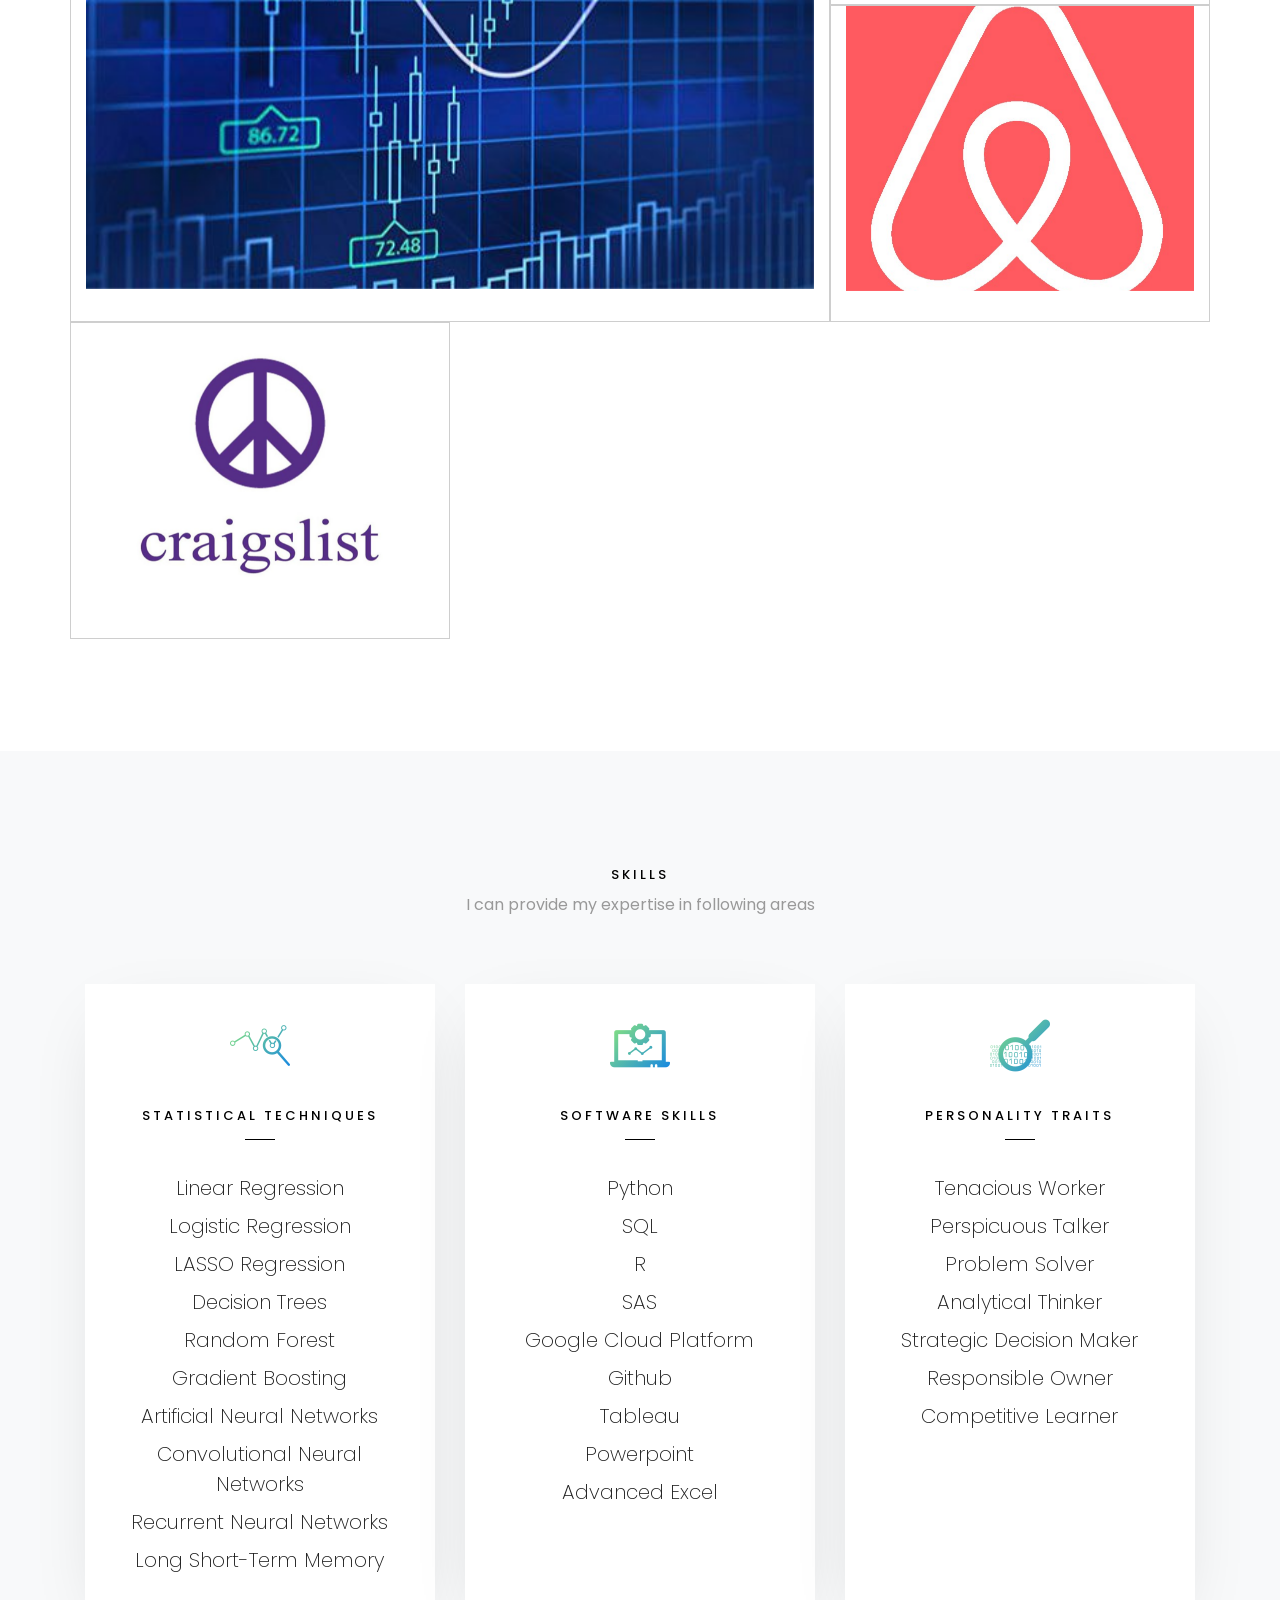
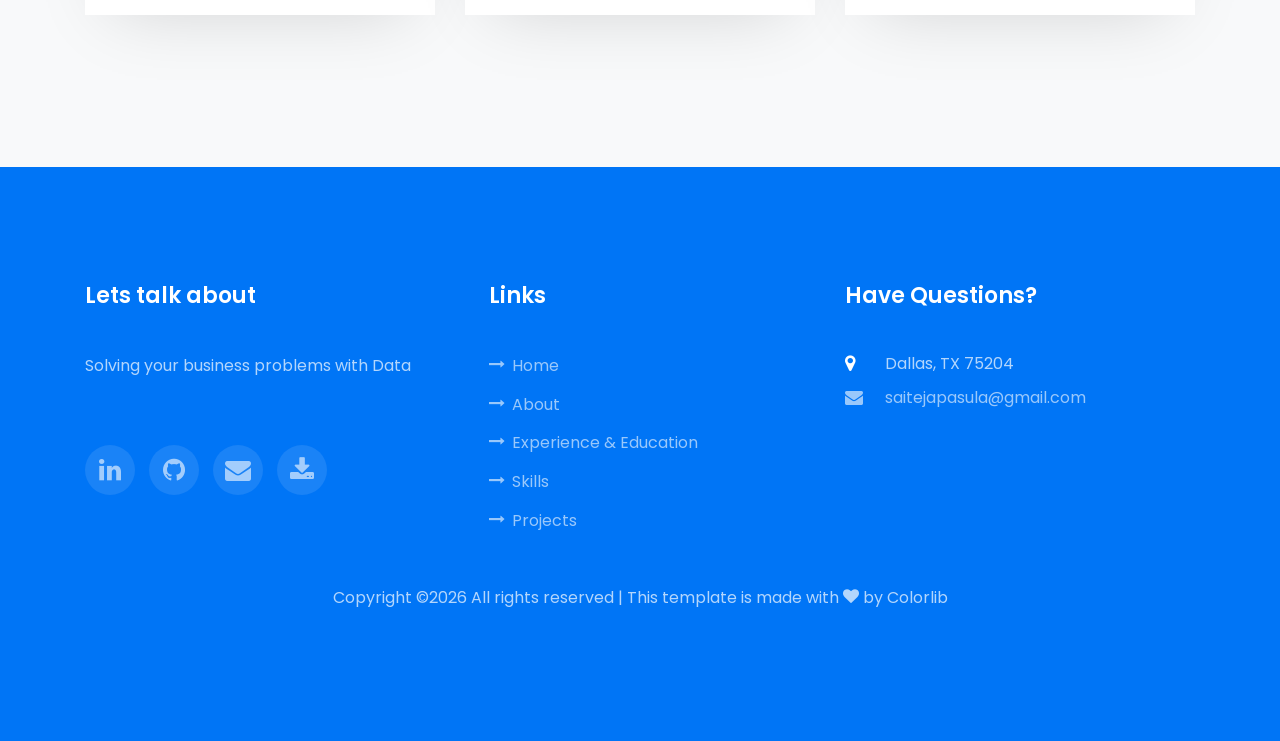
==== commit 00dcff7c: "Update index.html" ====
--- a/Sai/index.html
+++ b/Sai/index.html
@@ -60,7 +60,7 @@
 	          <div class="row d-flex no-gutters slider-text align-items-end justify-content-end" data-scrollax-parent="true">
 		          <div class="one-forth d-flex align-items-center ftco-animate" data-scrollax=" properties: { translateY: '90%' }">
 		          	<div class="text">
-			            <h1 class="mb-8 mt-3">Welcome to my portfolio. I  am <br><span id='shiv'>Sai Teja Pasula</span></br></h1>
+			            <h1 class="mb-10 mt-3">Welcome to my portfolio.<span id='shiv'>This is Sai Teja Pasula.</span></h1>
 						
 						<div style="padding-bottom:4px" id="slotmachine">
 							<div class="sl_frame col-md-4">
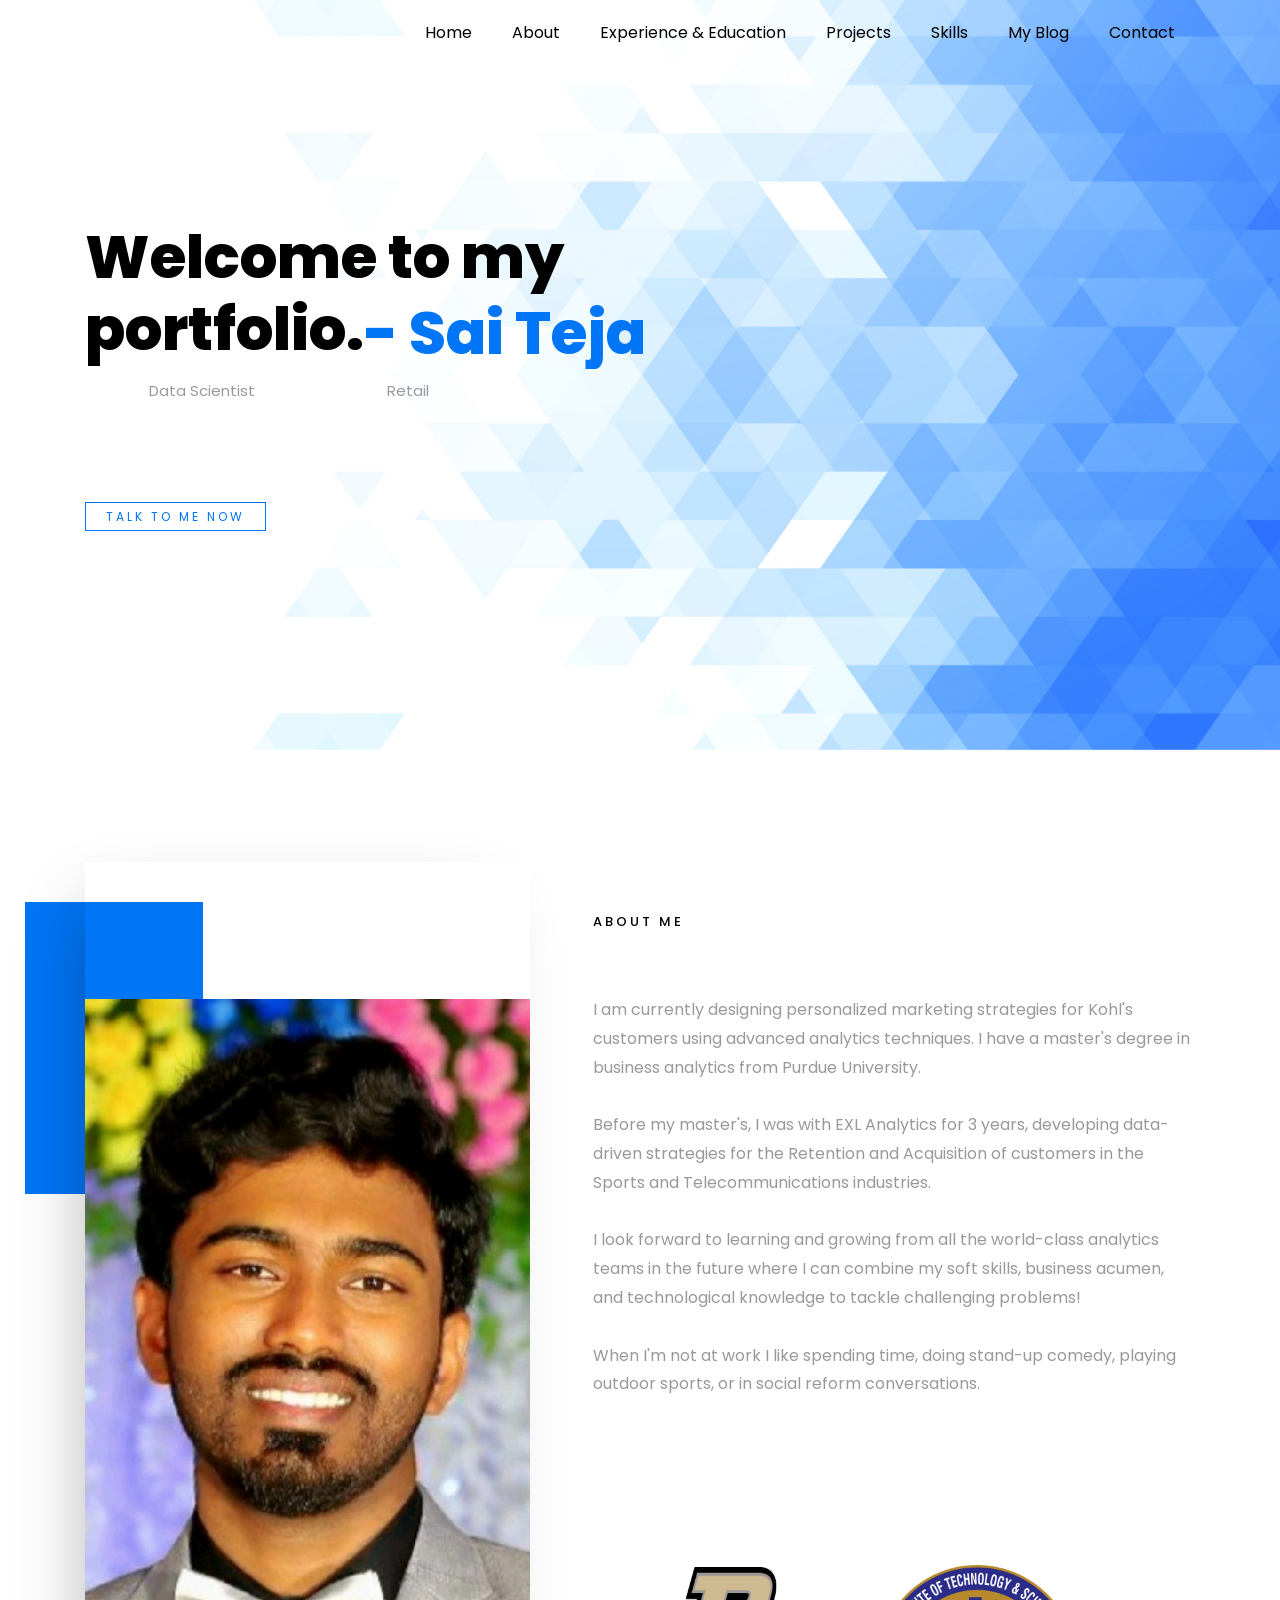
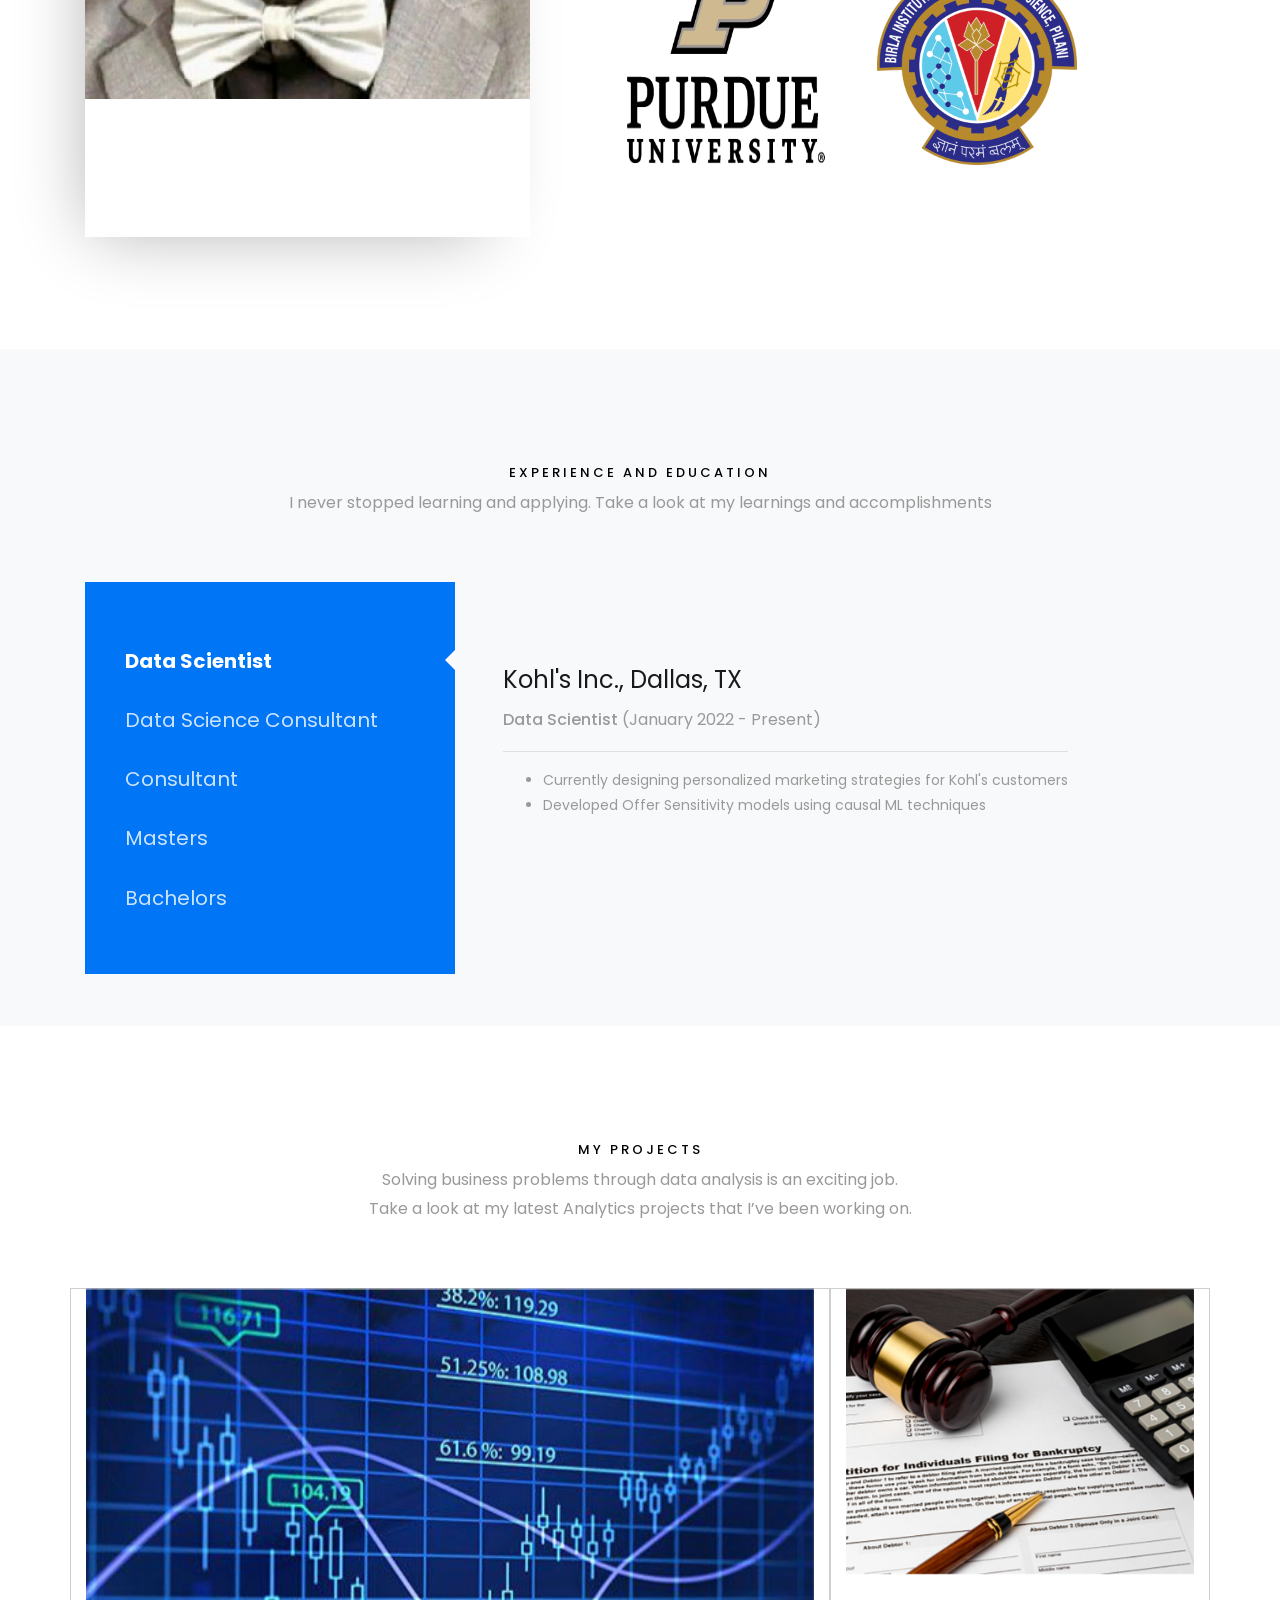
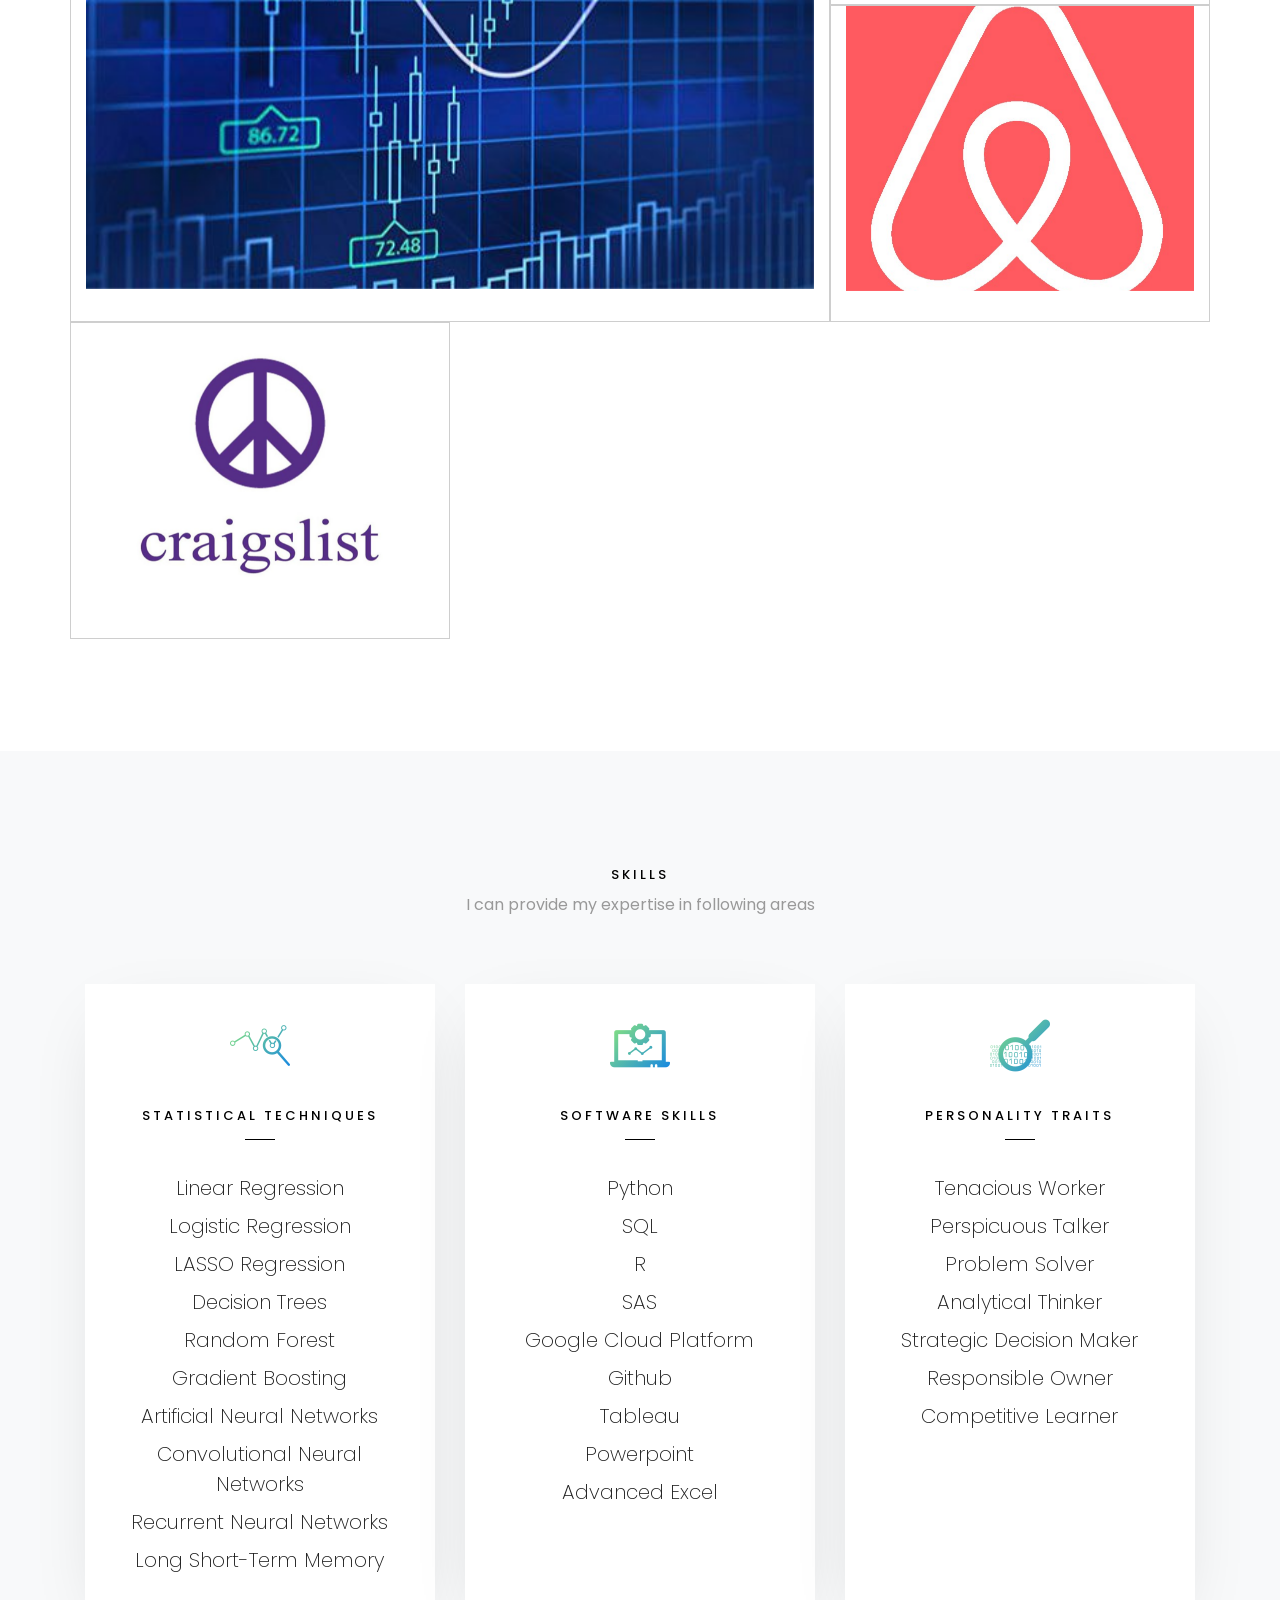
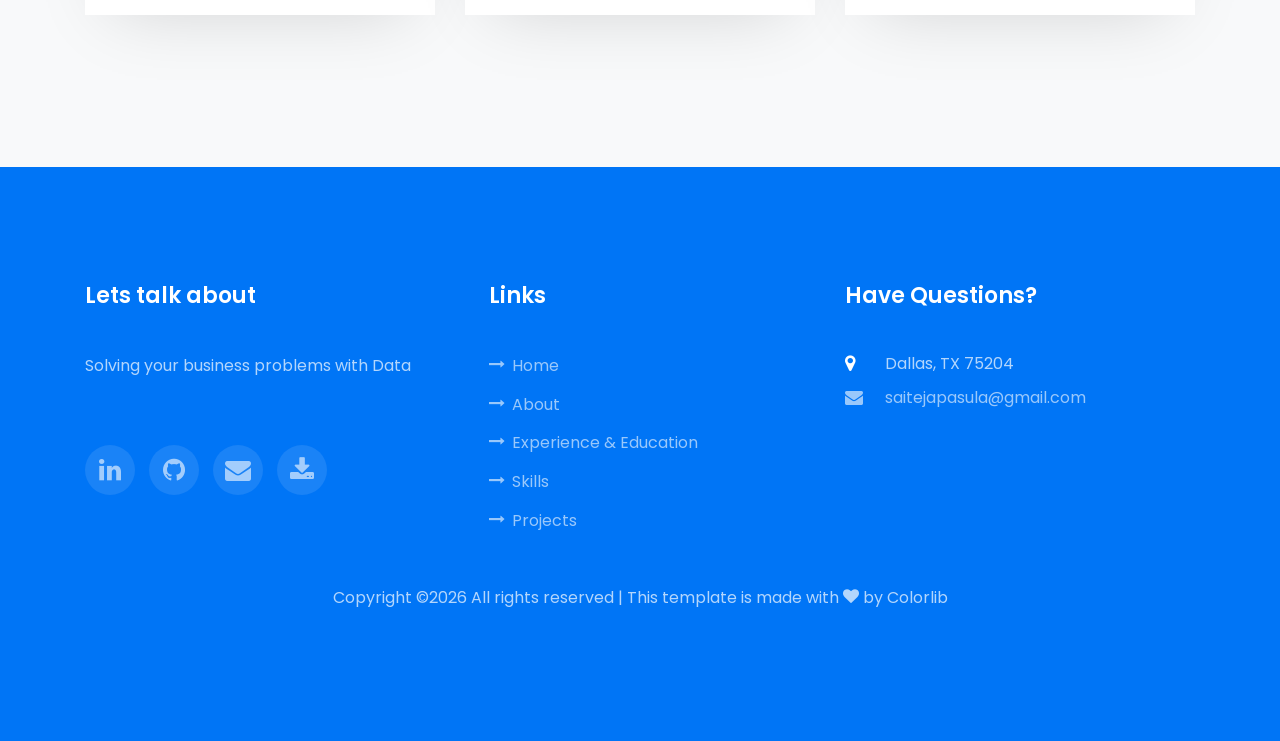
==== commit 0c108be3: "Update index.html" ====
--- a/Sai/index.html
+++ b/Sai/index.html
@@ -60,7 +60,7 @@
 	          <div class="row d-flex no-gutters slider-text align-items-end justify-content-end" data-scrollax-parent="true">
 		          <div class="one-forth d-flex align-items-center ftco-animate" data-scrollax=" properties: { translateY: '90%' }">
 		          	<div class="text">
-			            <h1 class="mb-10 mt-3">Welcome to my portfolio.<span id='shiv'>This is Sai Teja Pasula.</span></h1>
+			            <h1 class="mb-10 mt-3">Welcome to my portfolio.<span id='shiv'>- Sai Teja</span></h1>
 						
 						<div style="padding-bottom:4px" id="slotmachine">
 							<div class="sl_frame col-md-4">
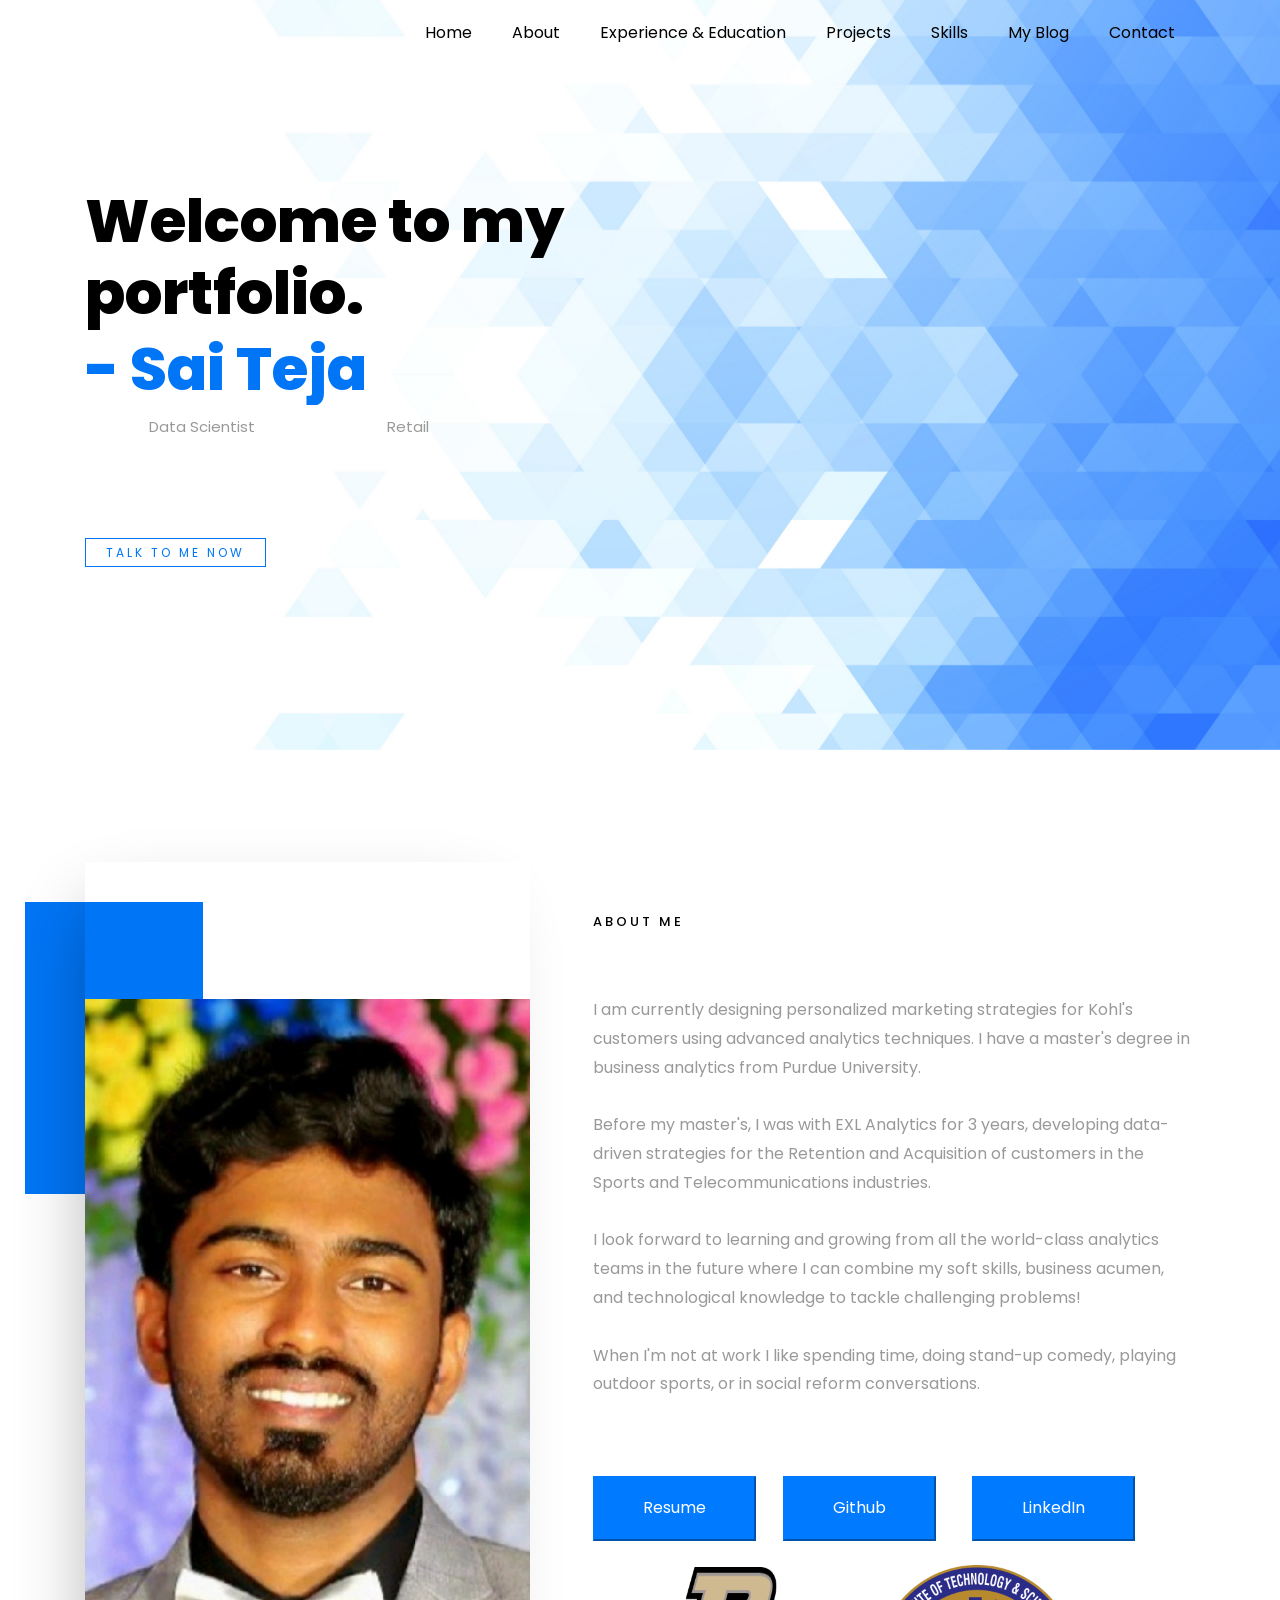
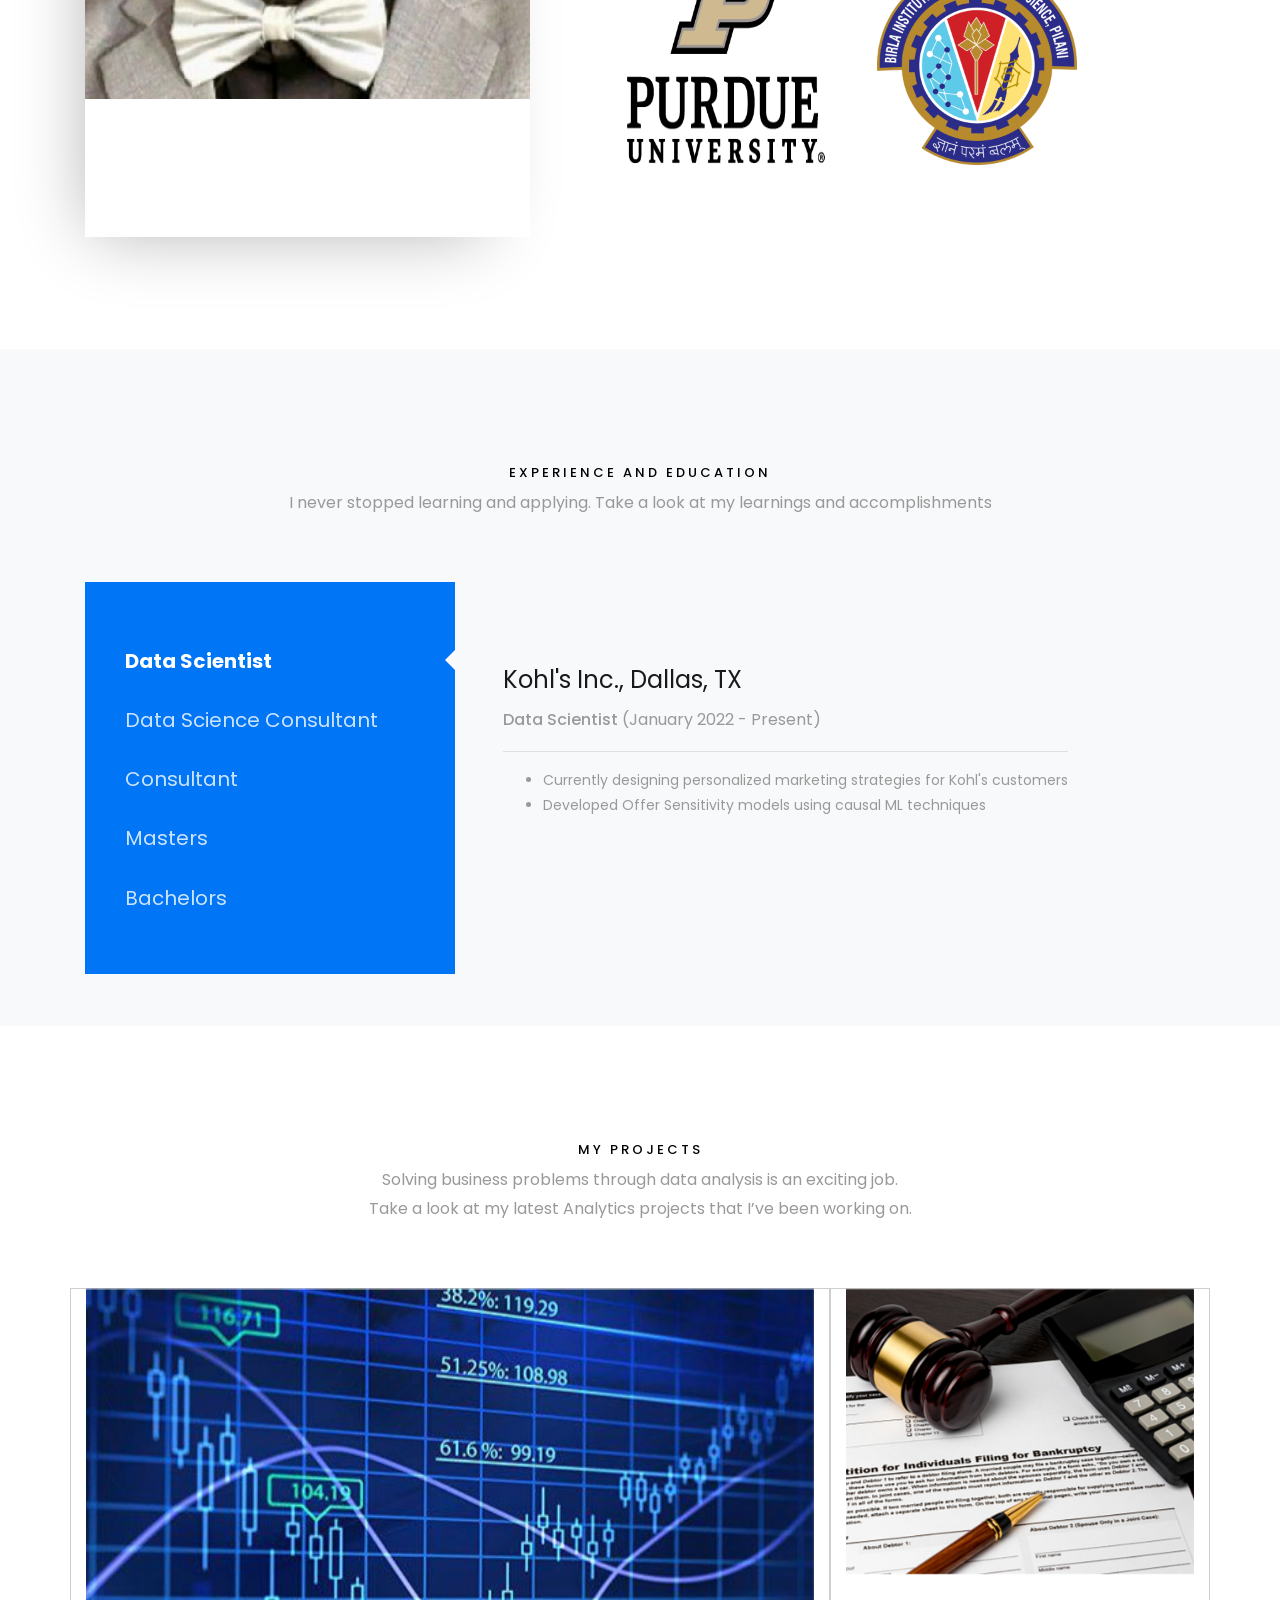
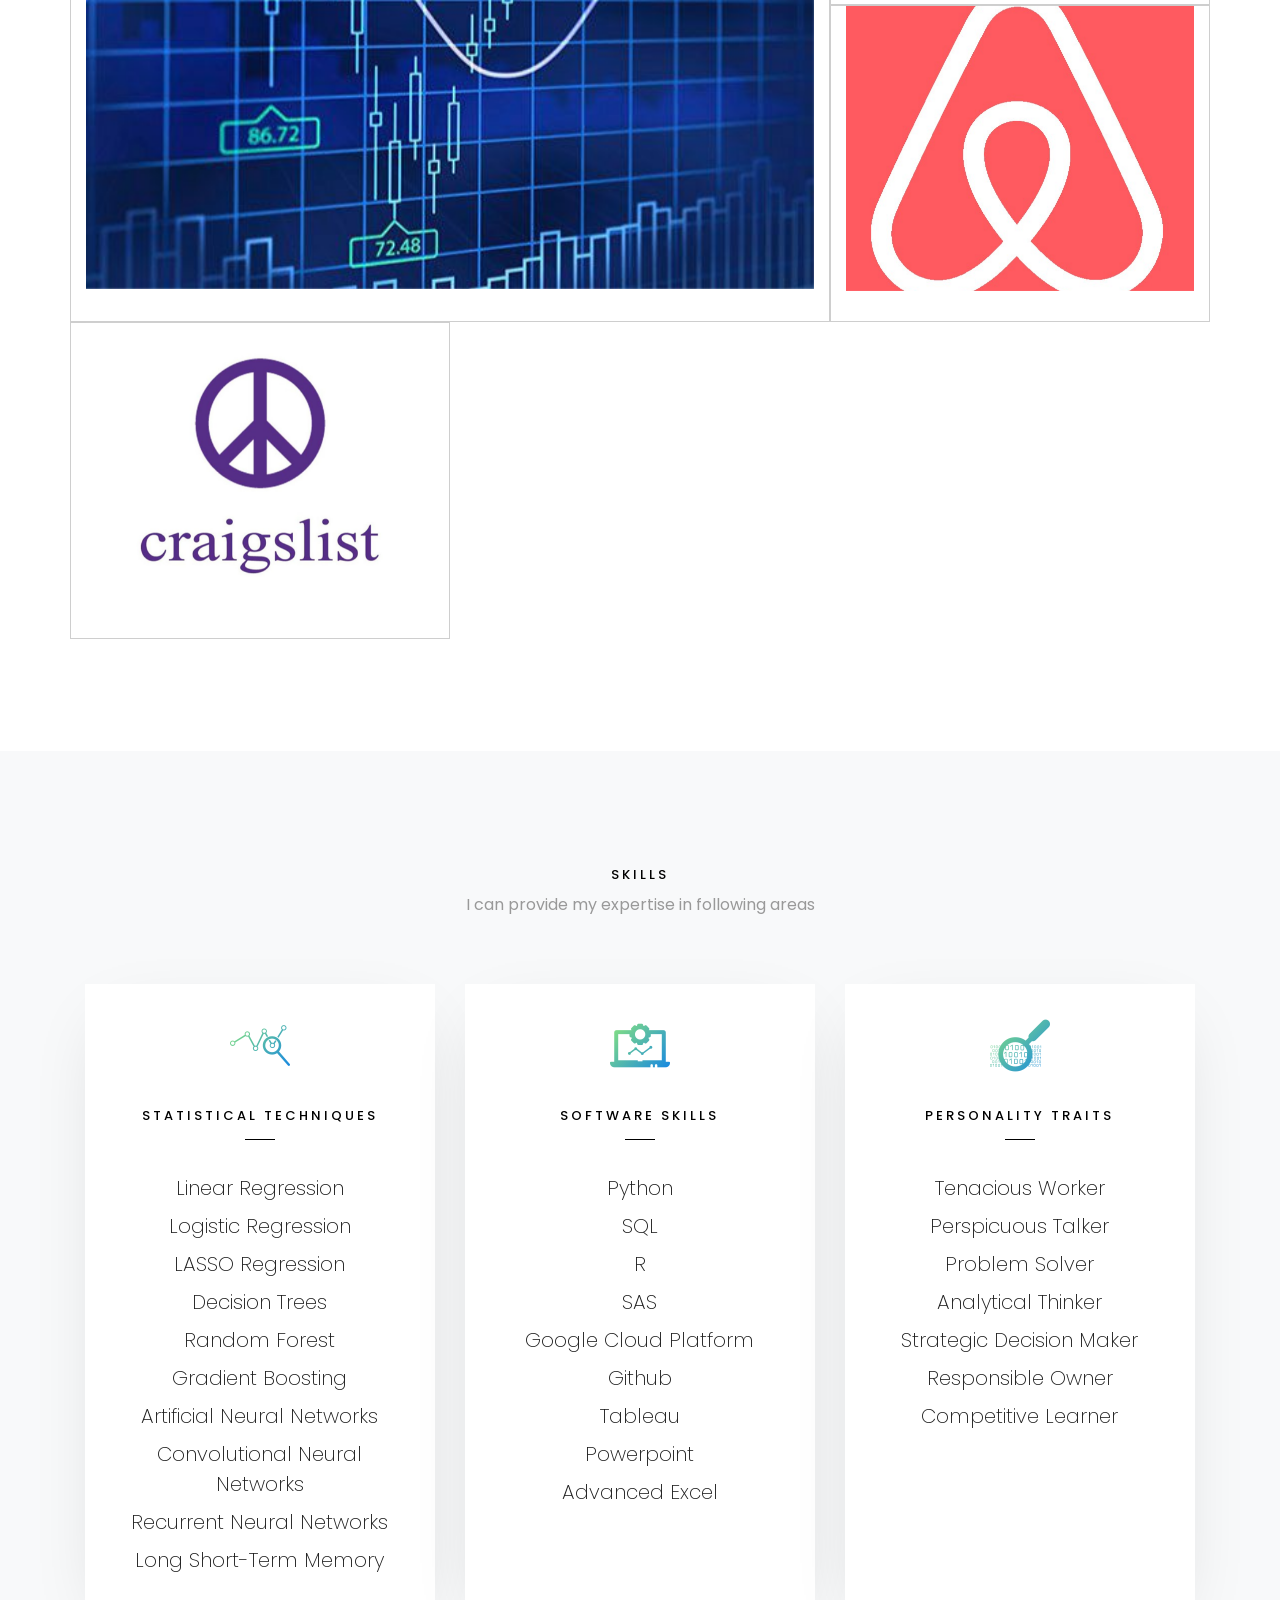
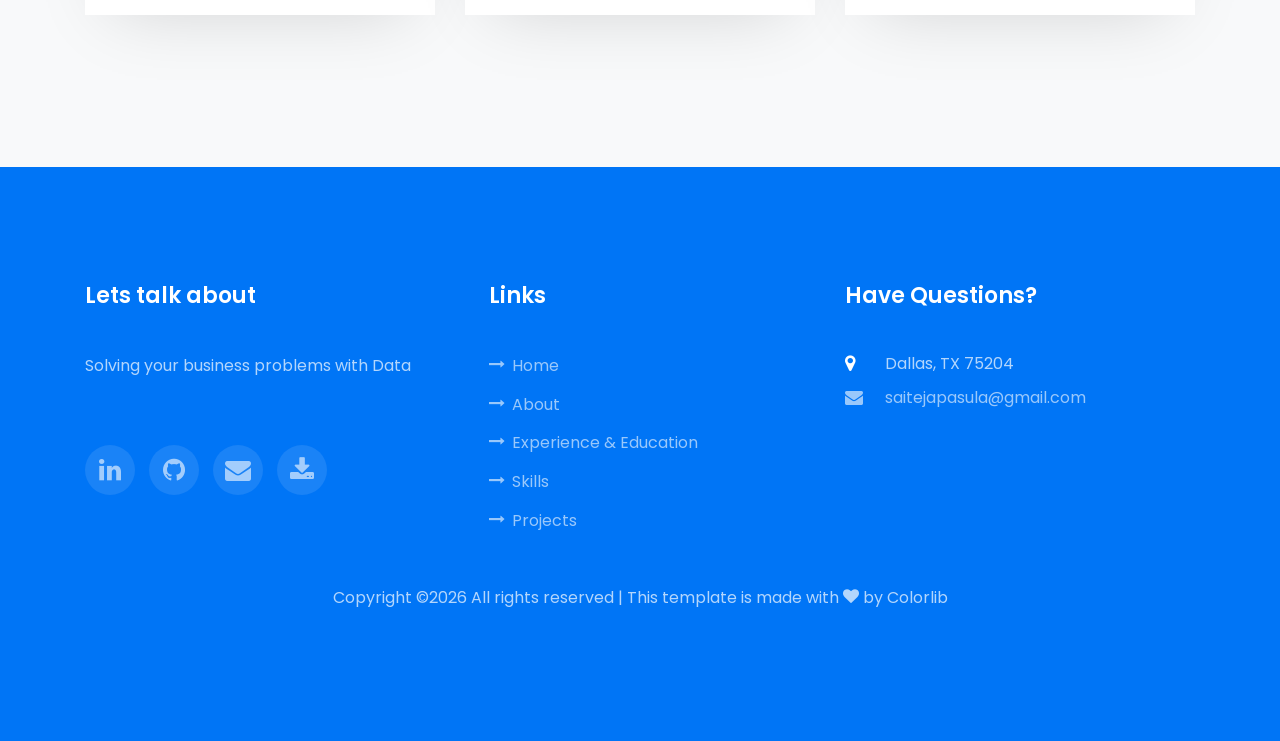
==== commit 5ea7a1f5: "Update index.html" ====
--- a/Sai/index.html
+++ b/Sai/index.html
@@ -60,7 +60,7 @@
 	          <div class="row d-flex no-gutters slider-text align-items-end justify-content-end" data-scrollax-parent="true">
 		          <div class="one-forth d-flex align-items-center ftco-animate" data-scrollax=" properties: { translateY: '90%' }">
 		          	<div class="text">
-			            <h1 class="mb-10 mt-3">Welcome to my portfolio.<span id='shiv'>- Sai Teja</span></h1>
+			            <h1 class="mb-10 mt-3">Welcome to my portfolio.<br><span id='shiv'>- Sai Teja</span></br></h1>
 						
 						<div style="padding-bottom:4px" id="slotmachine">
 							<div class="sl_frame col-md-4">
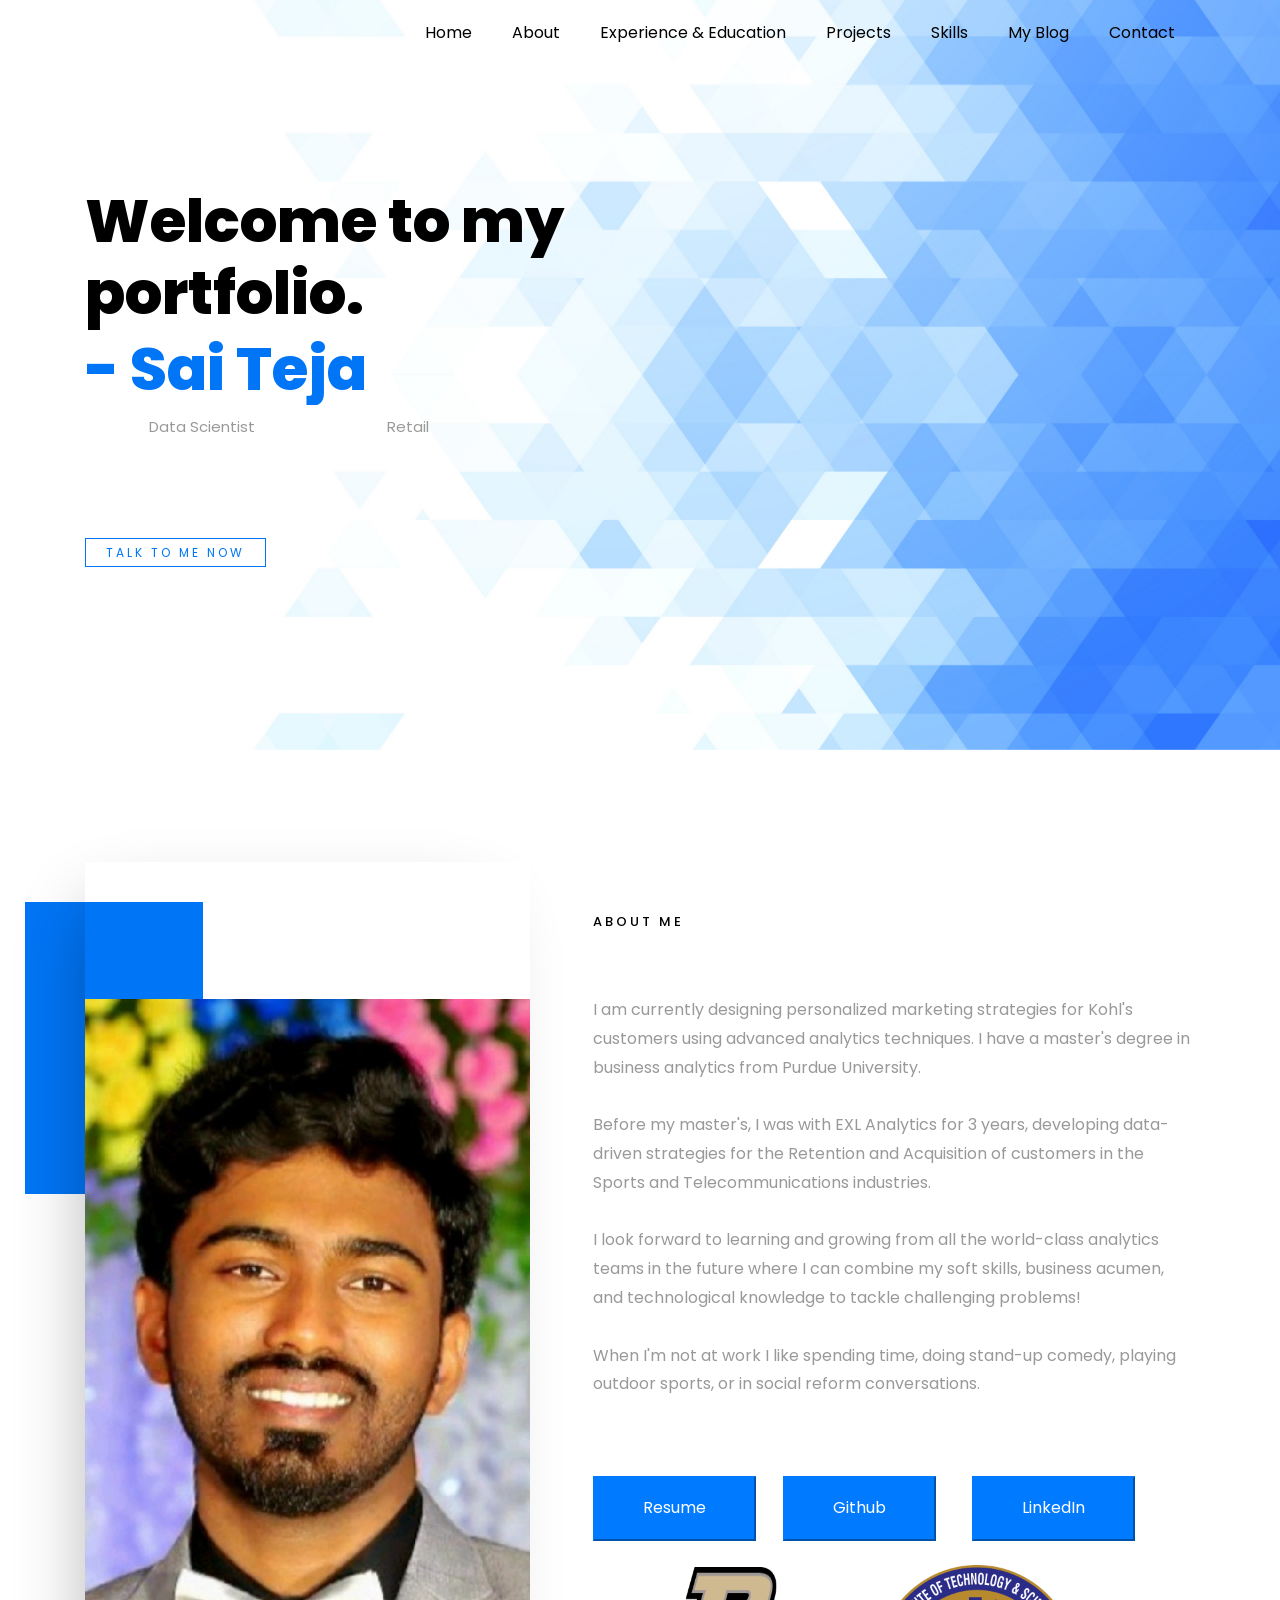
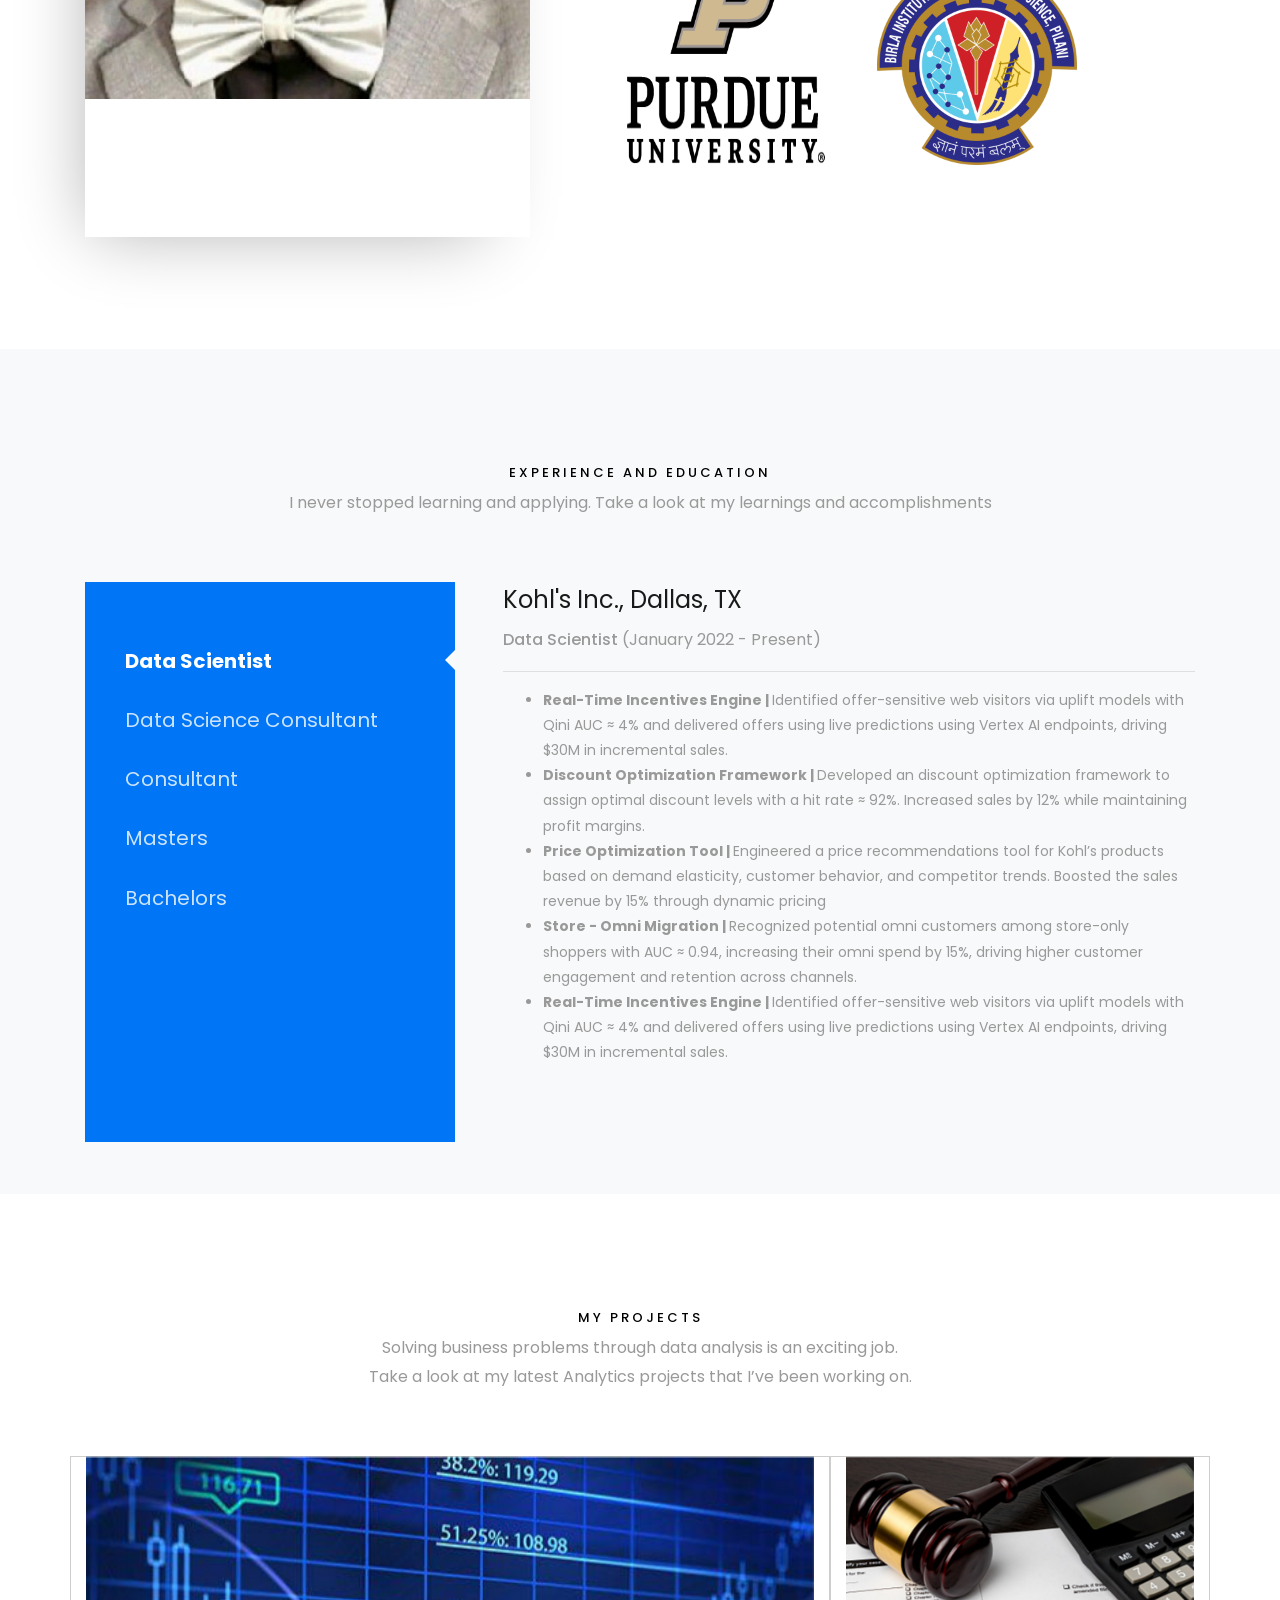
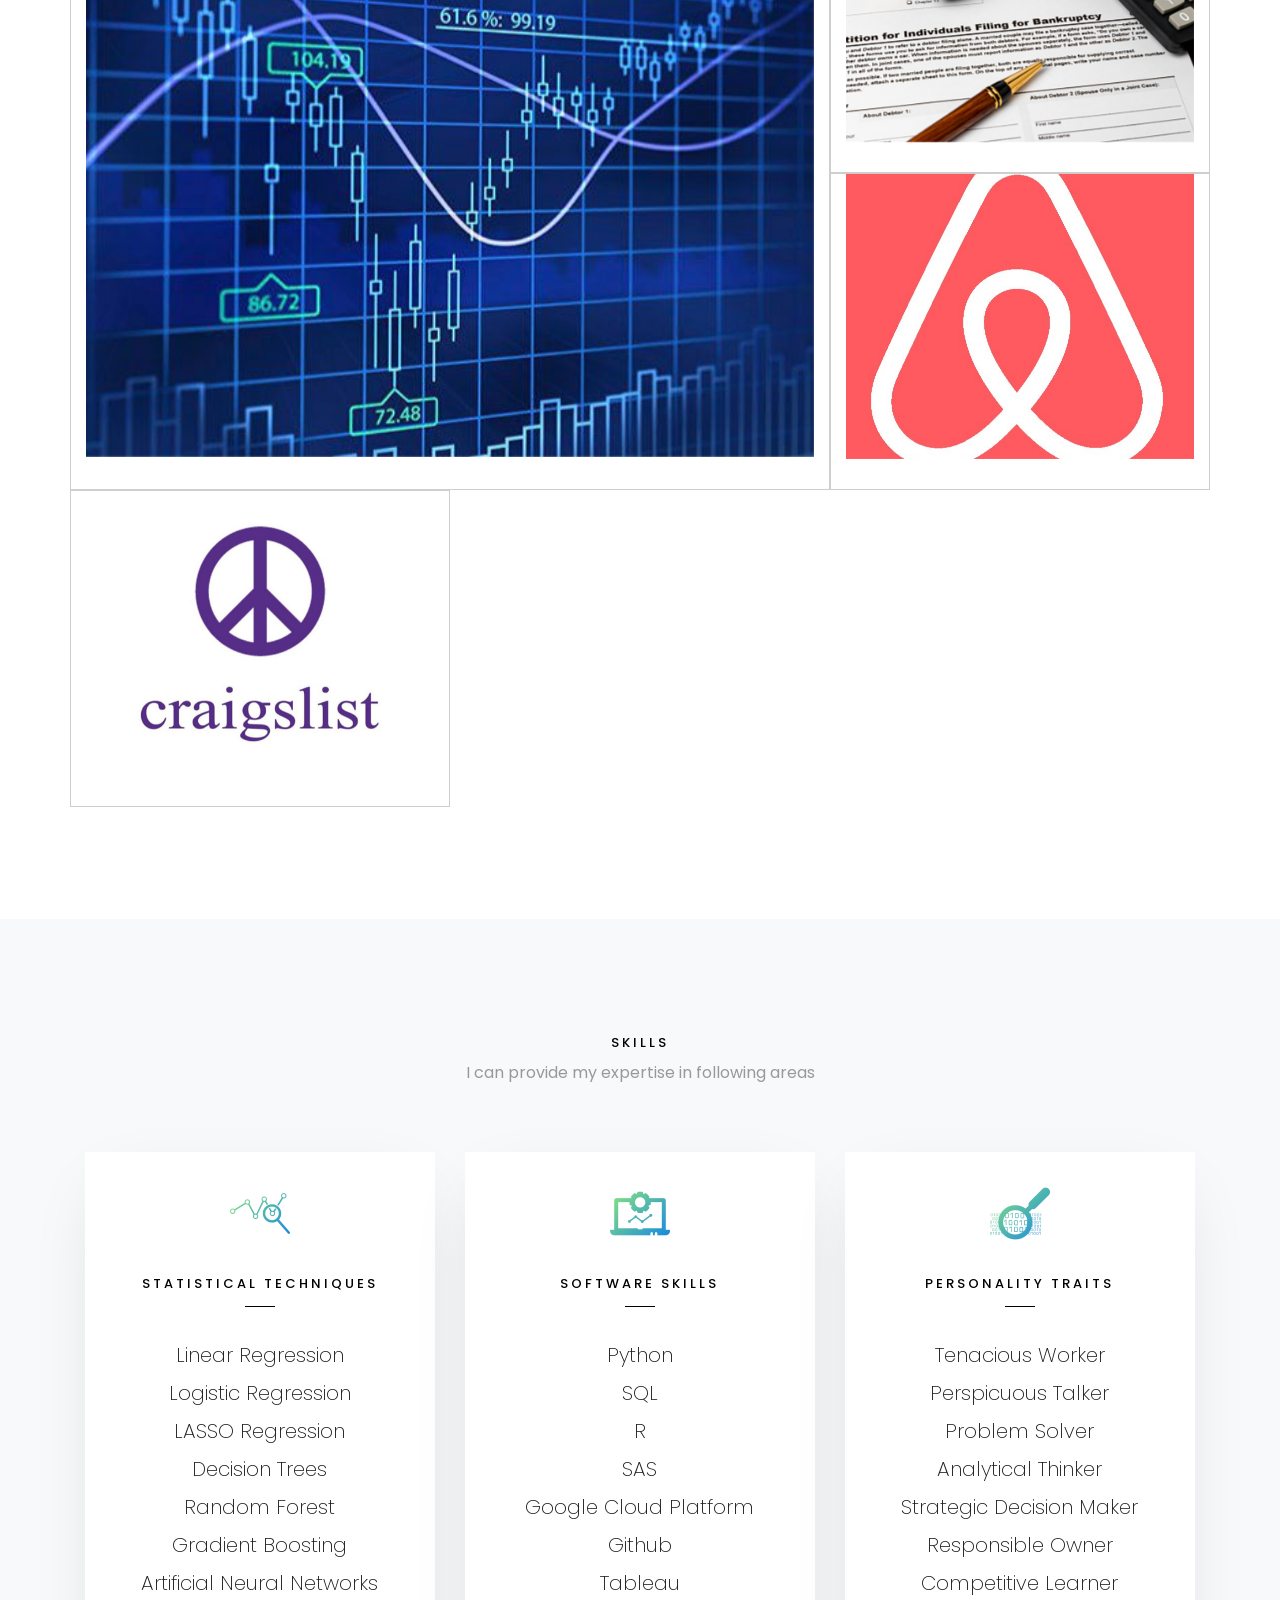
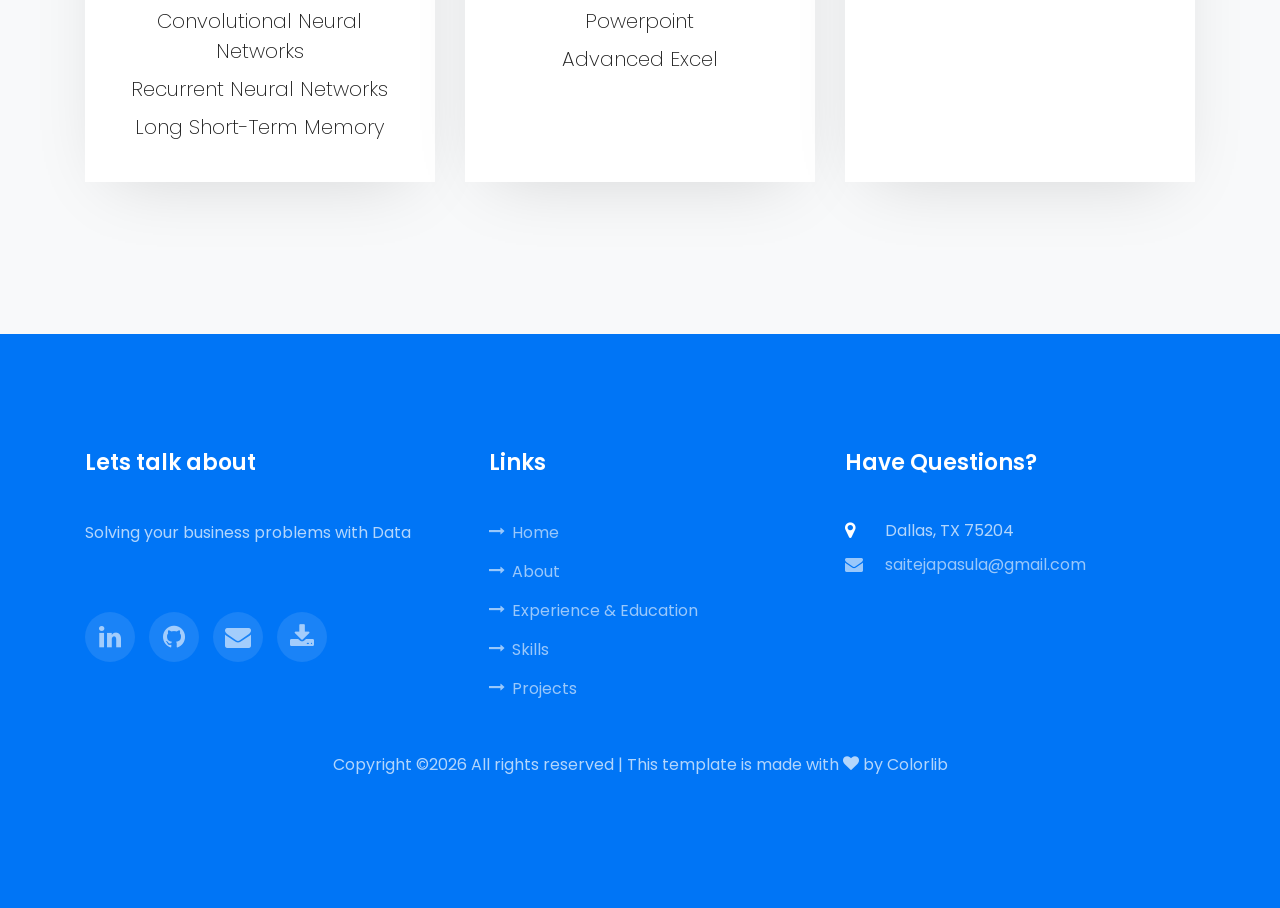
==== commit 6d6f70d2: "updated index.html" ====
--- a/Sai/index.html
+++ b/Sai/index.html
@@ -193,19 +193,22 @@
 				<h6 style="display:inline">Data Scientist</h6><span style="text-align:right;display:inline"> (January 2022 - Present) </span>
 				<hr/>
 				<ul>
-					<li>Currently designing personalized marketing strategies for Kohl's customers</li>
-					<li>Developed Offer Sensitivity models using causal ML techniques </li>
-                		</ul>
+					<li><strong>Real-Time Incentives Engine | </strong>Identified offer-sensitive web visitors via uplift models with Qini AUC ≈ 4% and delivered offers using live predictions using Vertex AI endpoints, driving $30M in incremental sales.</li>
+					<li><strong>Discount Optimization Framework  | </strong>Developed an discount optimization framework to assign optimal discount levels with a hit rate ≈ 92%. Increased sales by 12% while maintaining profit margins.</li>
+					<li><strong>Price Optimization Tool | </strong>Engineered a price recommendations tool for Kohl’s products based on demand elasticity, customer behavior, and competitor trends. Boosted the sales revenue by 15% through dynamic pricing</li>
+					<li><strong>Store - Omni Migration | </strong>Recognized potential omni customers among store-only shoppers with AUC ≈ 0.94, increasing their omni spend by 15%, driving higher customer engagement and retention across channels.</li>
+					<li><strong>Real-Time Incentives Engine | </strong>Identified offer-sensitive web visitors via uplift models with Qini AUC ≈ 4% and delivered offers using live predictions using Vertex AI endpoints, driving $30M in incremental sales.</li>
+                </ul>
 
               </div>
 
               <div class="tab-pane fade py-5" id="v-pills-2" role="tabpanel" aria-labelledby="v-pills-2-tab">
                 <h4>Krenicki Center for Machine Learning & Business Analytics, West Lafayette, IN</h4>
-				<h6 style="display:inline">Data Science Consultant</h6><span style="text-align:right;display:inline"> (June 2021 - August 2021) </span>
+				<h6 style="display:inline">Data Science Consultant</h6><span style="text-align:right;display:inline"> (June 2021 - December 2021) </span>
 				<hr/>
 				<ul>
-					<li>Forecasted the lead times for multiple touch points in the client’s supply chain to accurately display the estimated delivery times for the customers on the client’s website and improve customer satisfaction score</li>
-					<li>Reduced the error in lead time forecasts by 30% and increased customer satisfaction score from 65 to 74</li>
+					<li><strong>Lead time Forecasting | </strong>Optimized supply chain lead times, reducing forecast error by 30% and boosting customer satisfaction from 65 to 74 through accurate delivery estimates on the client’s website.</li>
+					<li><strong>NLP Classification on Craigslist | </strong> Designed a moderation system to flag the derogatory comments and solve the hate speech problem in craigslist discussion forums using NLP techniques with an F1 score ≈ of 0.74.</li>
                 		</ul>
 
               </div>
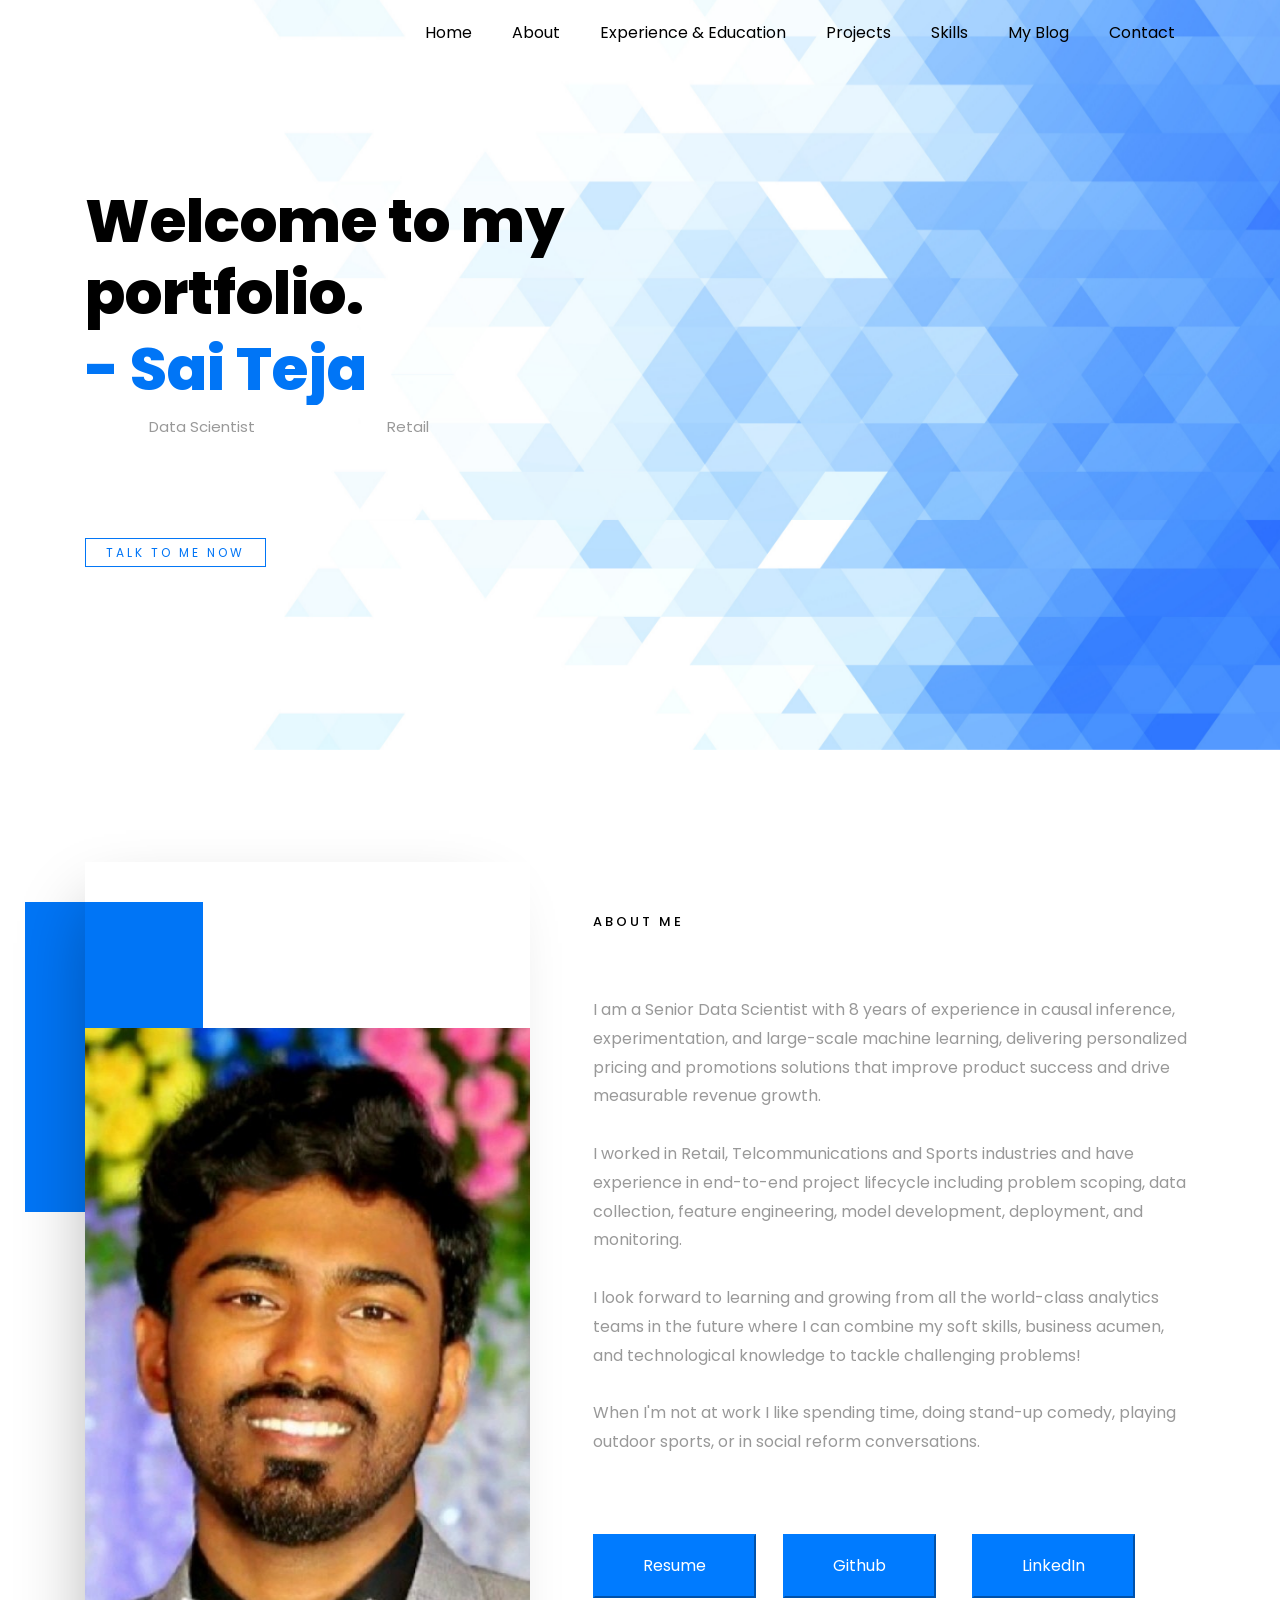
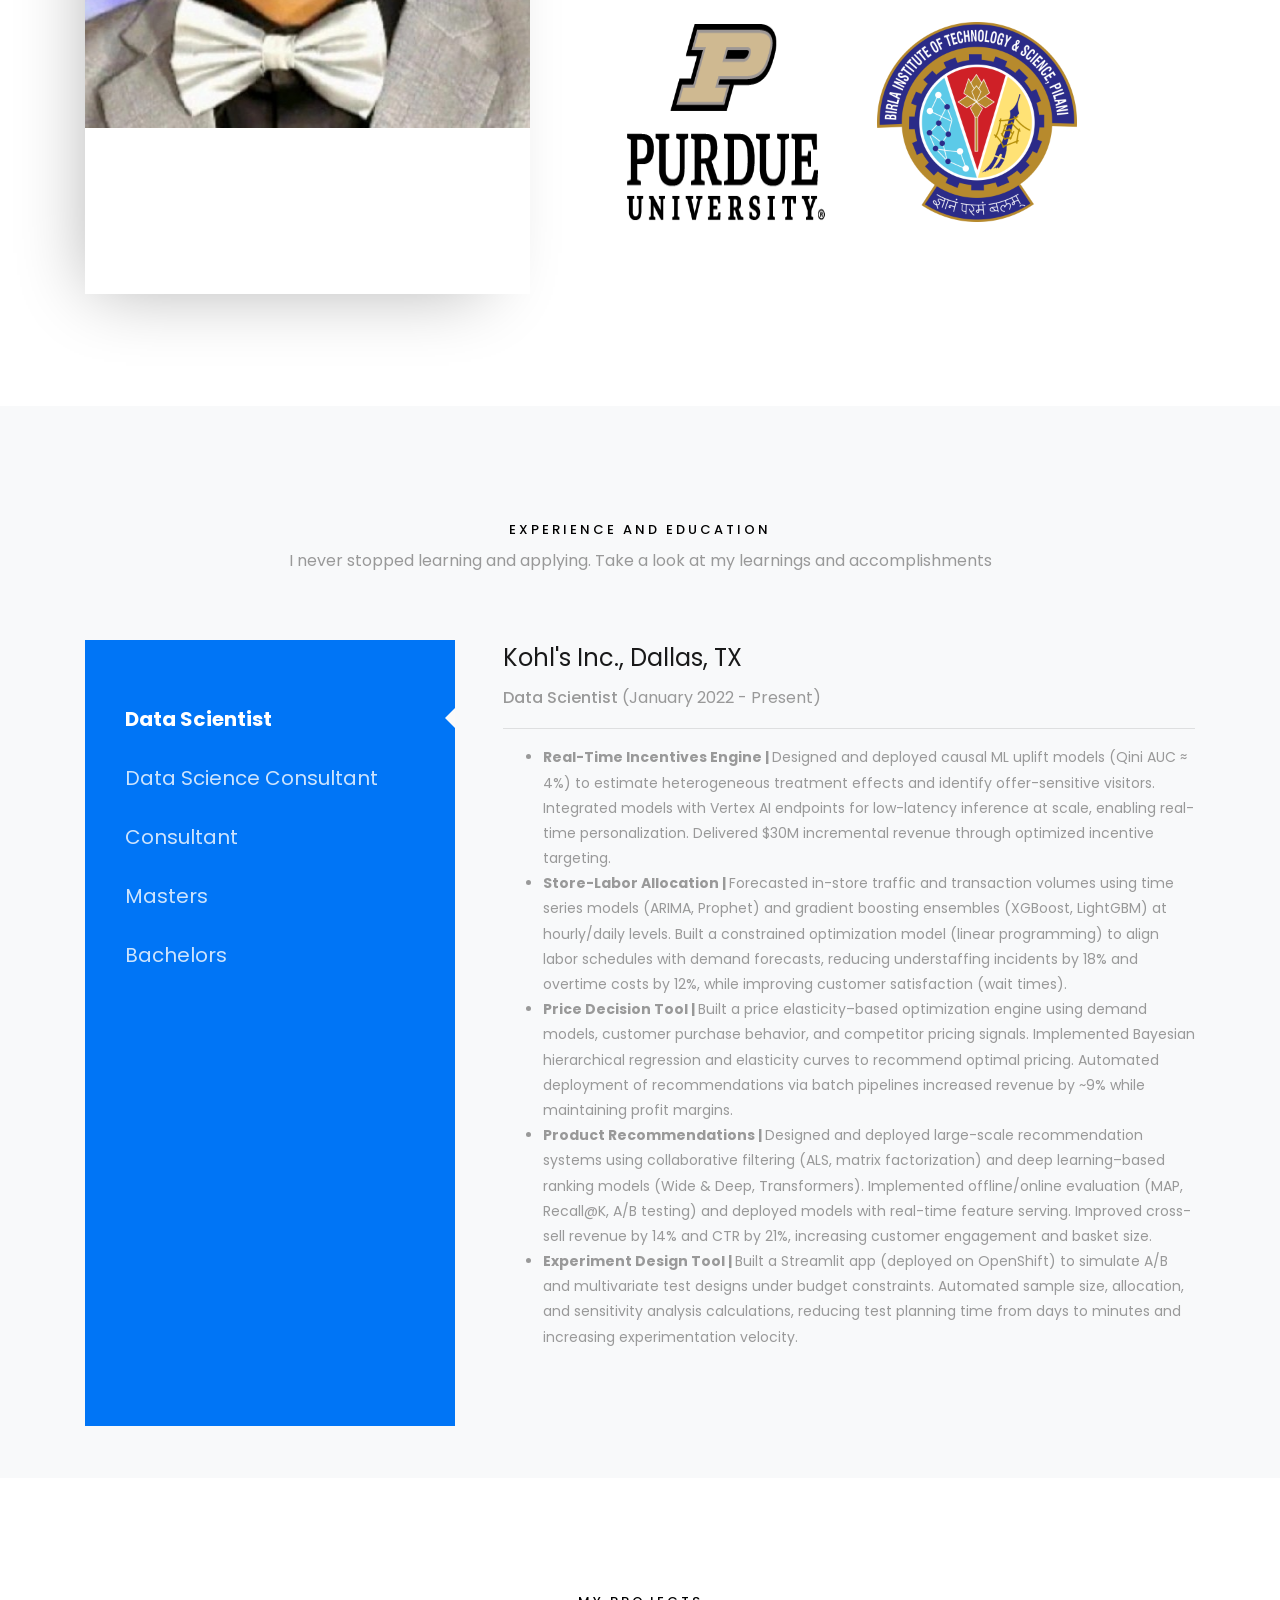
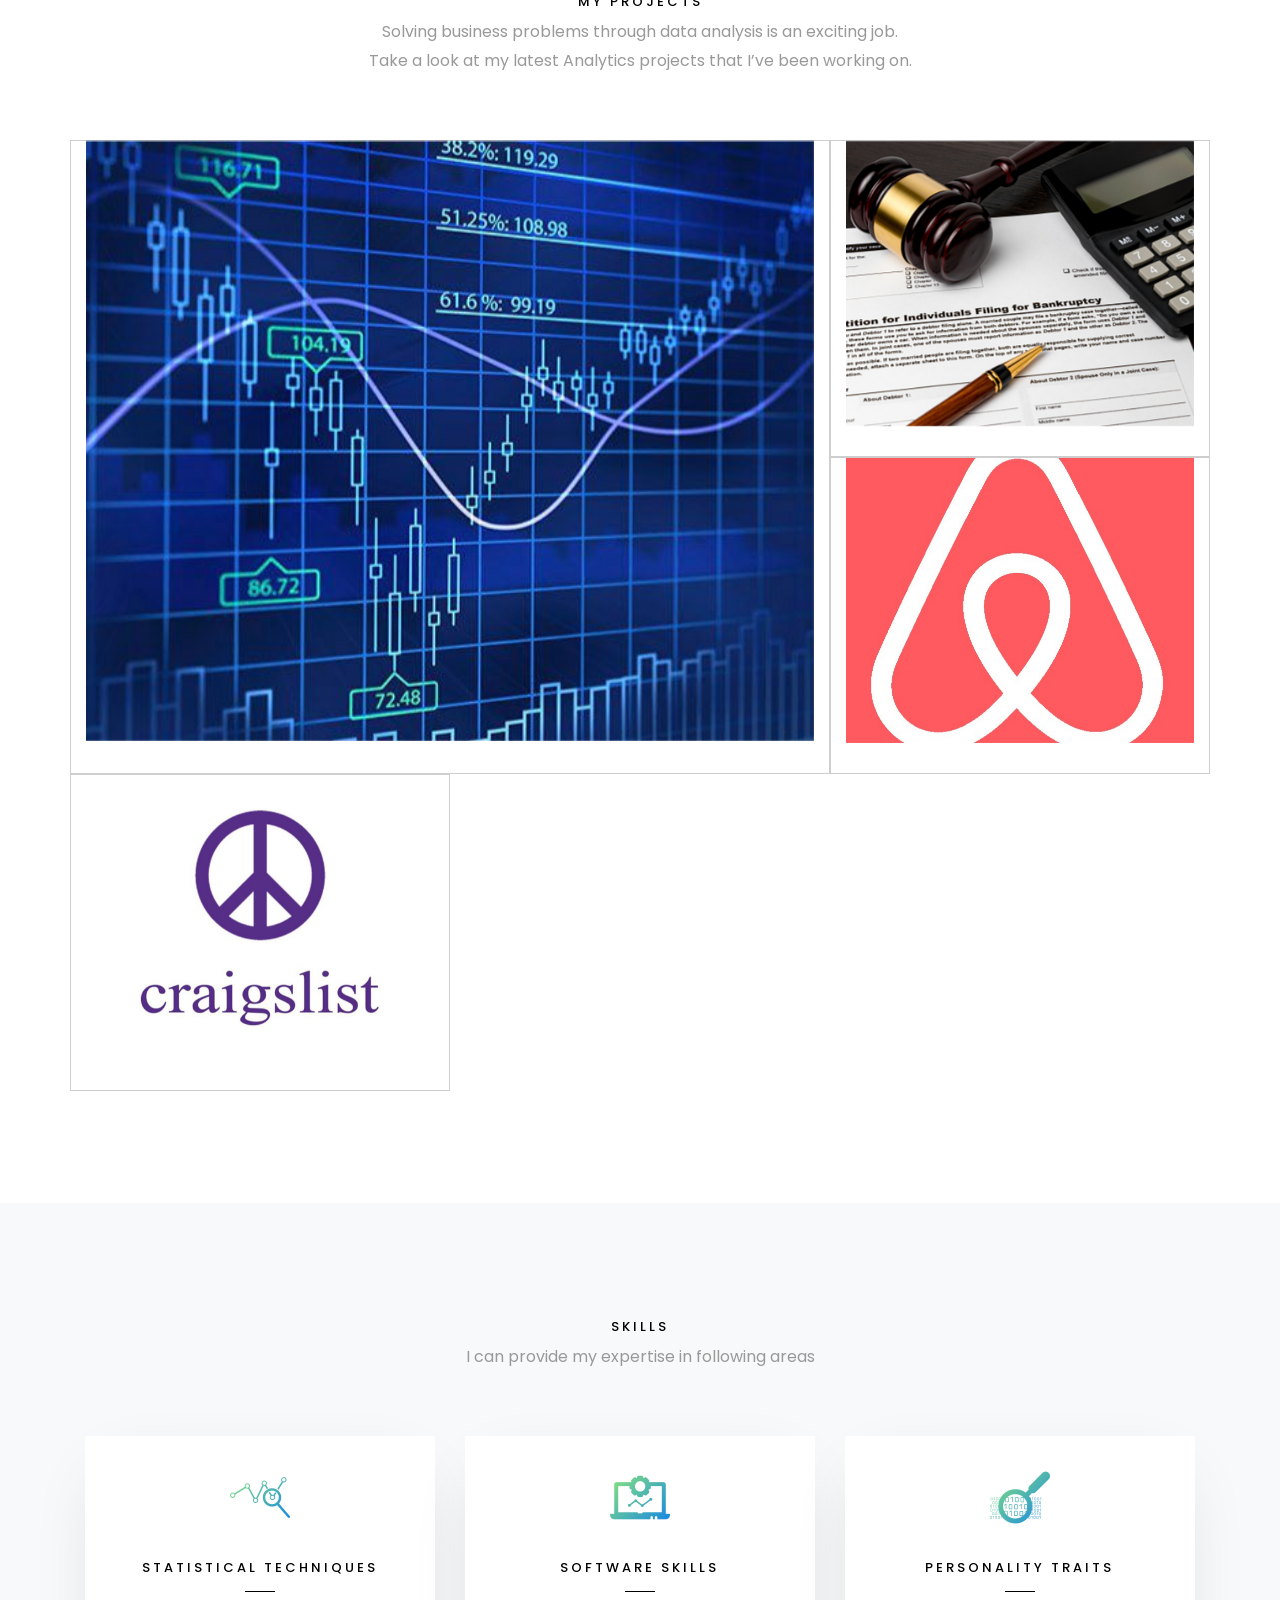
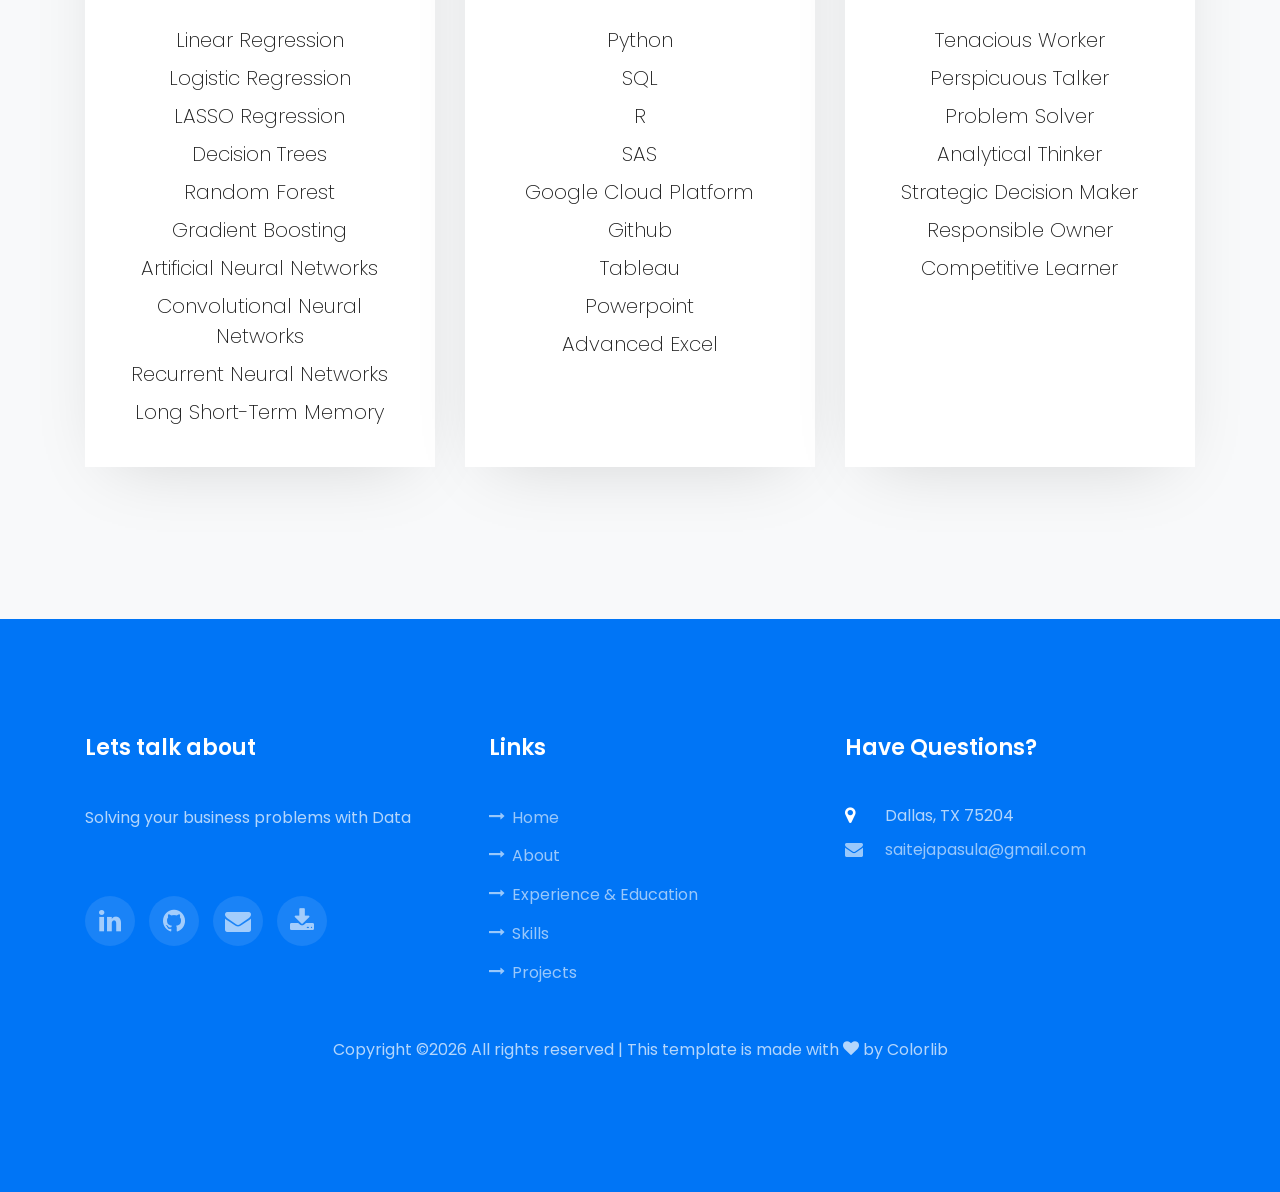
==== commit d58ee395: "updated projects" ====
--- a/Sai/index.html
+++ b/Sai/index.html
@@ -113,9 +113,9 @@
 		          	 <span class="subheading">About Me</span>
 					<p>
 					<br/><br/>
-					I am currently designing personalized marketing strategies for Kohl's customers using advanced analytics techniques. I have a master's degree in business analytics from Purdue University. 
+					I am a Senior Data Scientist with 8 years of experience in causal inference, experimentation, and large-scale machine learning, delivering personalized pricing and promotions solutions that improve product success and drive measurable revenue growth. 
 					<br/><br/>
-					Before my master's, I was with EXL Analytics for 3 years, developing data-driven strategies for the Retention and Acquisition of customers in the Sports and Telecommunications industries.
+					I worked in Retail, Telcommunications and Sports industries and have experience in end-to-end project lifecycle including problem scoping, data collection, feature engineering, model development, deployment, and monitoring.  
 					<br/><br/>
 					I look forward to learning and growing from all the world-class analytics teams in the future where I can combine my soft skills, business acumen, and technological knowledge to tackle challenging problems!
 					<br/><br/>
@@ -193,11 +193,11 @@
 				<h6 style="display:inline">Data Scientist</h6><span style="text-align:right;display:inline"> (January 2022 - Present) </span>
 				<hr/>
 				<ul>
-					<li><strong>Real-Time Incentives Engine | </strong>Identified offer-sensitive web visitors via uplift models with Qini AUC ≈ 4% and delivered offers using live predictions using Vertex AI endpoints, driving $30M in incremental sales.</li>
-					<li><strong>Discount Optimization Framework  | </strong>Developed an discount optimization framework to assign optimal discount levels with a hit rate ≈ 92%. Increased sales by 12% while maintaining profit margins.</li>
-					<li><strong>Price Optimization Tool | </strong>Engineered a price recommendations tool for Kohl’s products based on demand elasticity, customer behavior, and competitor trends. Boosted the sales revenue by 15% through dynamic pricing</li>
-					<li><strong>Store - Omni Migration | </strong>Recognized potential omni customers among store-only shoppers with AUC ≈ 0.94, increasing their omni spend by 15%, driving higher customer engagement and retention across channels.</li>
-					<li><strong>Real-Time Incentives Engine | </strong>Identified offer-sensitive web visitors via uplift models with Qini AUC ≈ 4% and delivered offers using live predictions using Vertex AI endpoints, driving $30M in incremental sales.</li>
+					<li><strong>Real-Time Incentives Engine | </strong>Designed and deployed causal ML uplift models (Qini AUC ≈ 4%) to estimate heterogeneous treatment effects and identify offer-sensitive visitors. Integrated models with Vertex AI endpoints for low-latency inference at scale, enabling real-time personalization. Delivered $30M incremental revenue through optimized incentive targeting.</li>
+					<li><strong>Store-Labor Allocation  | </strong>Forecasted in-store traffic and transaction volumes using time series models (ARIMA, Prophet) and gradient boosting ensembles (XGBoost, LightGBM) at hourly/daily levels. Built a constrained optimization model (linear programming) to align labor schedules with demand forecasts, reducing understaffing incidents by 18% and overtime costs by 12%, while improving customer satisfaction (wait times).</li>
+					<li><strong>Price Decision Tool | </strong>Built a price elasticity–based optimization engine using demand models, customer purchase behavior, and competitor pricing signals. Implemented Bayesian hierarchical regression and elasticity curves to recommend optimal pricing. Automated deployment of recommendations via batch pipelines increased revenue by ~9% while maintaining profit margins.</li>
+					<li><strong>Product Recommendations | </strong>Designed and deployed large-scale recommendation systems using collaborative filtering (ALS, matrix factorization) and deep learning–based ranking models (Wide & Deep, Transformers). Implemented offline/online evaluation (MAP, Recall@K, A/B testing) and deployed models with real-time feature serving. Improved cross-sell revenue by 14% and CTR by 21%, increasing customer engagement and basket size.</li>
+					<li><strong>Experiment Design Tool | </strong>Built a Streamlit app (deployed on OpenShift) to simulate A/B and multivariate test designs under budget constraints. Automated sample size, allocation, and sensitivity analysis calculations, reducing test planning time from days to minutes and increasing experimentation velocity.</li>
                 </ul>
 
               </div>
@@ -355,23 +355,12 @@
     				<div class="project img ftco-animate d-flex justify-content-center align-items-center" style="background-image: url(images/craigslist.png);cursor:pointer;">
     					<div class="overlay"></div>
 	    				<div class="text text-center p-4">
-	    					<!-- <h3><a href="#">Sports Analytics</a></h3>-->
 	    					<span>NLP Classification on Craigslist </span>
 							<hr/>
 							<p style="color:rgba(255,255,255,0.8)">Designed a moderation system to flag the derogatory comments and solve the hate speech problem in craigslist discussion forums using NLP techniques with an F1 score ≈ of 0.74.</p>
 	    				</div>
     				</div>
   				</div>
-<!--  				<div class="col-md-8">-->
-<!--    				<div class="project img ftco-animate d-flex justify-content-center align-items-center" style="background-image: url(images/Minne.png);cursor:pointer;">-->
-<!--    					<div class="overlay"></div>-->
-<!--	    				<div class="text text-center p-4">-->
-<!--	    					&lt;!&ndash; <h3><a href="#">Soybeans Futures Forecasting</a></h3>&ndash;&gt;-->
-<!--	    					<span>Advance Machine Learning and Text Analytics</span>-->
-<!--							<p style="color:rgba(255,255,255,0.8)">Extracted sentiments from soybean tweets using Text blob and forecasted soybeans futures using XGBoost, and LSTM in Python with MAPE of 0.2%/stock, resulted in potential yearly savings of $5200 per farmer</p>-->
-<!--	    				</div>-->
-<!--    				</div>-->
-<!--  				</div>-->
     		</div>
     	</div>
     </section>
